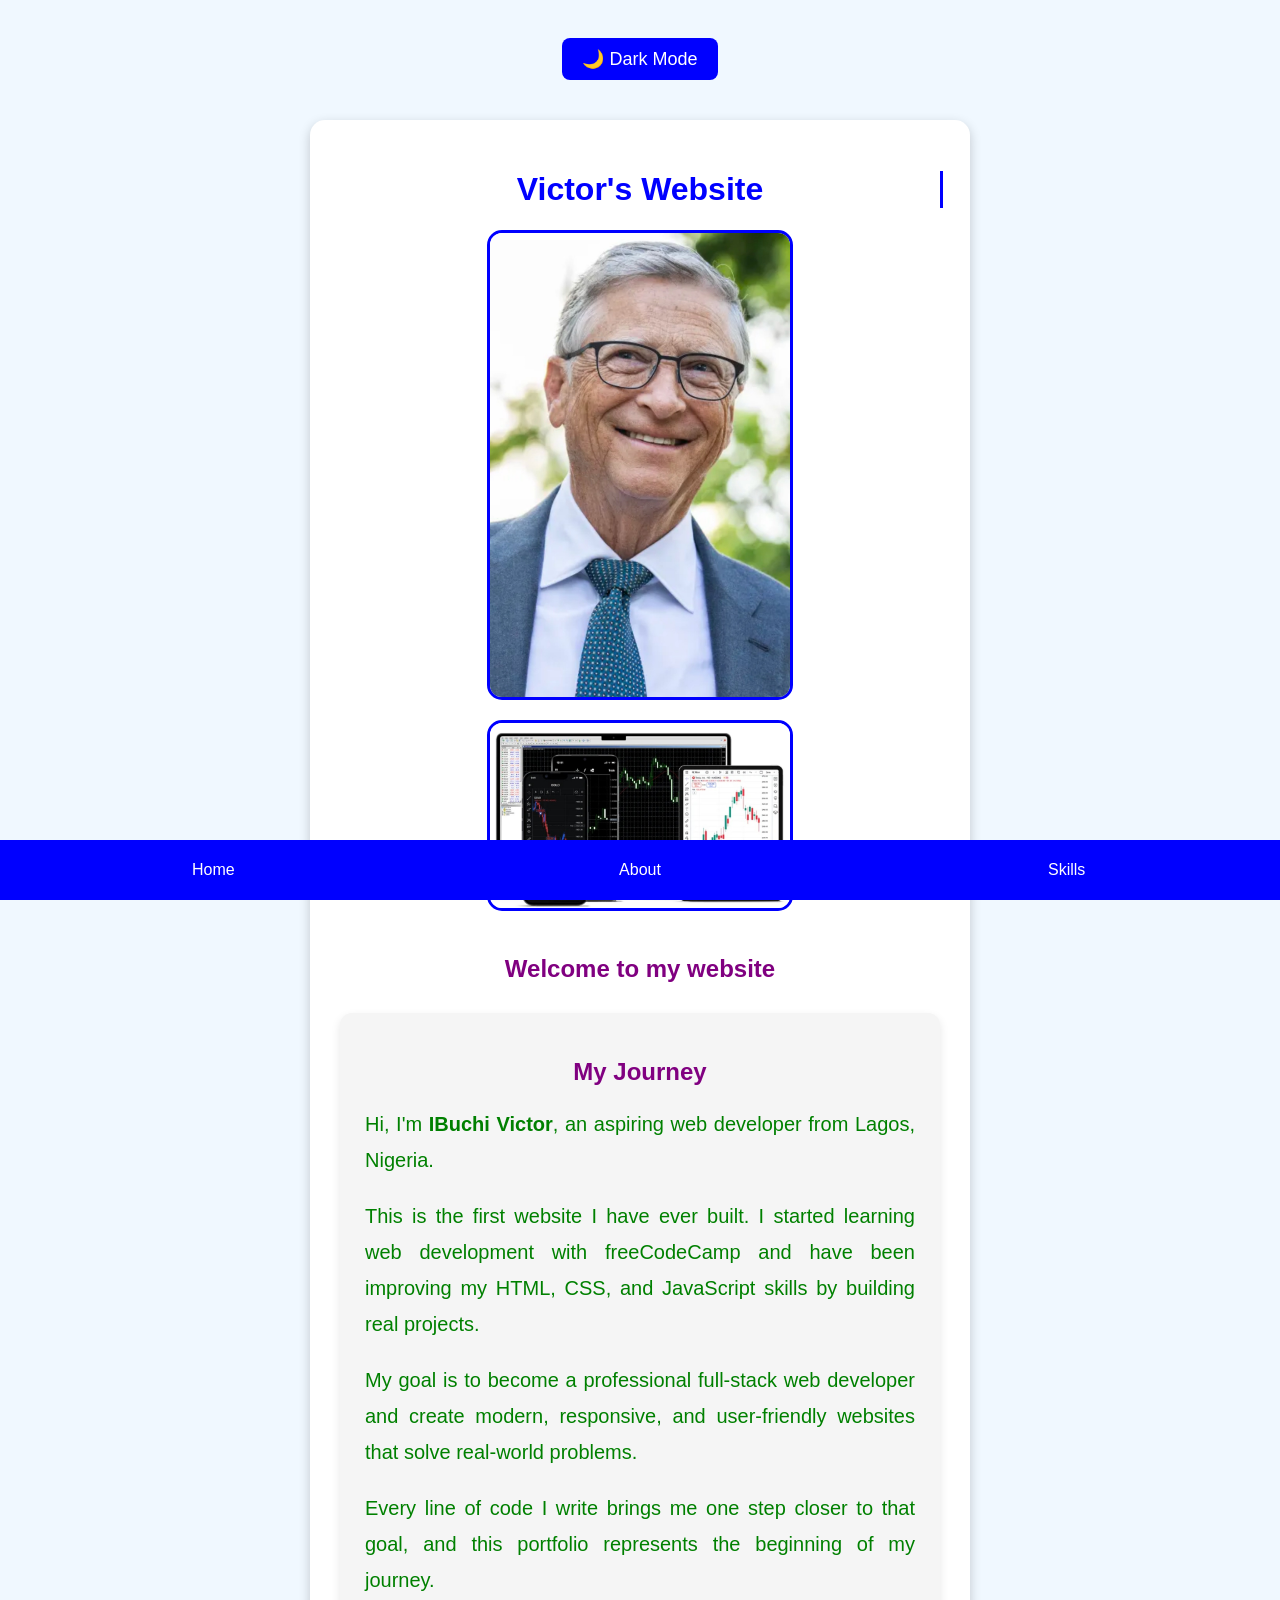
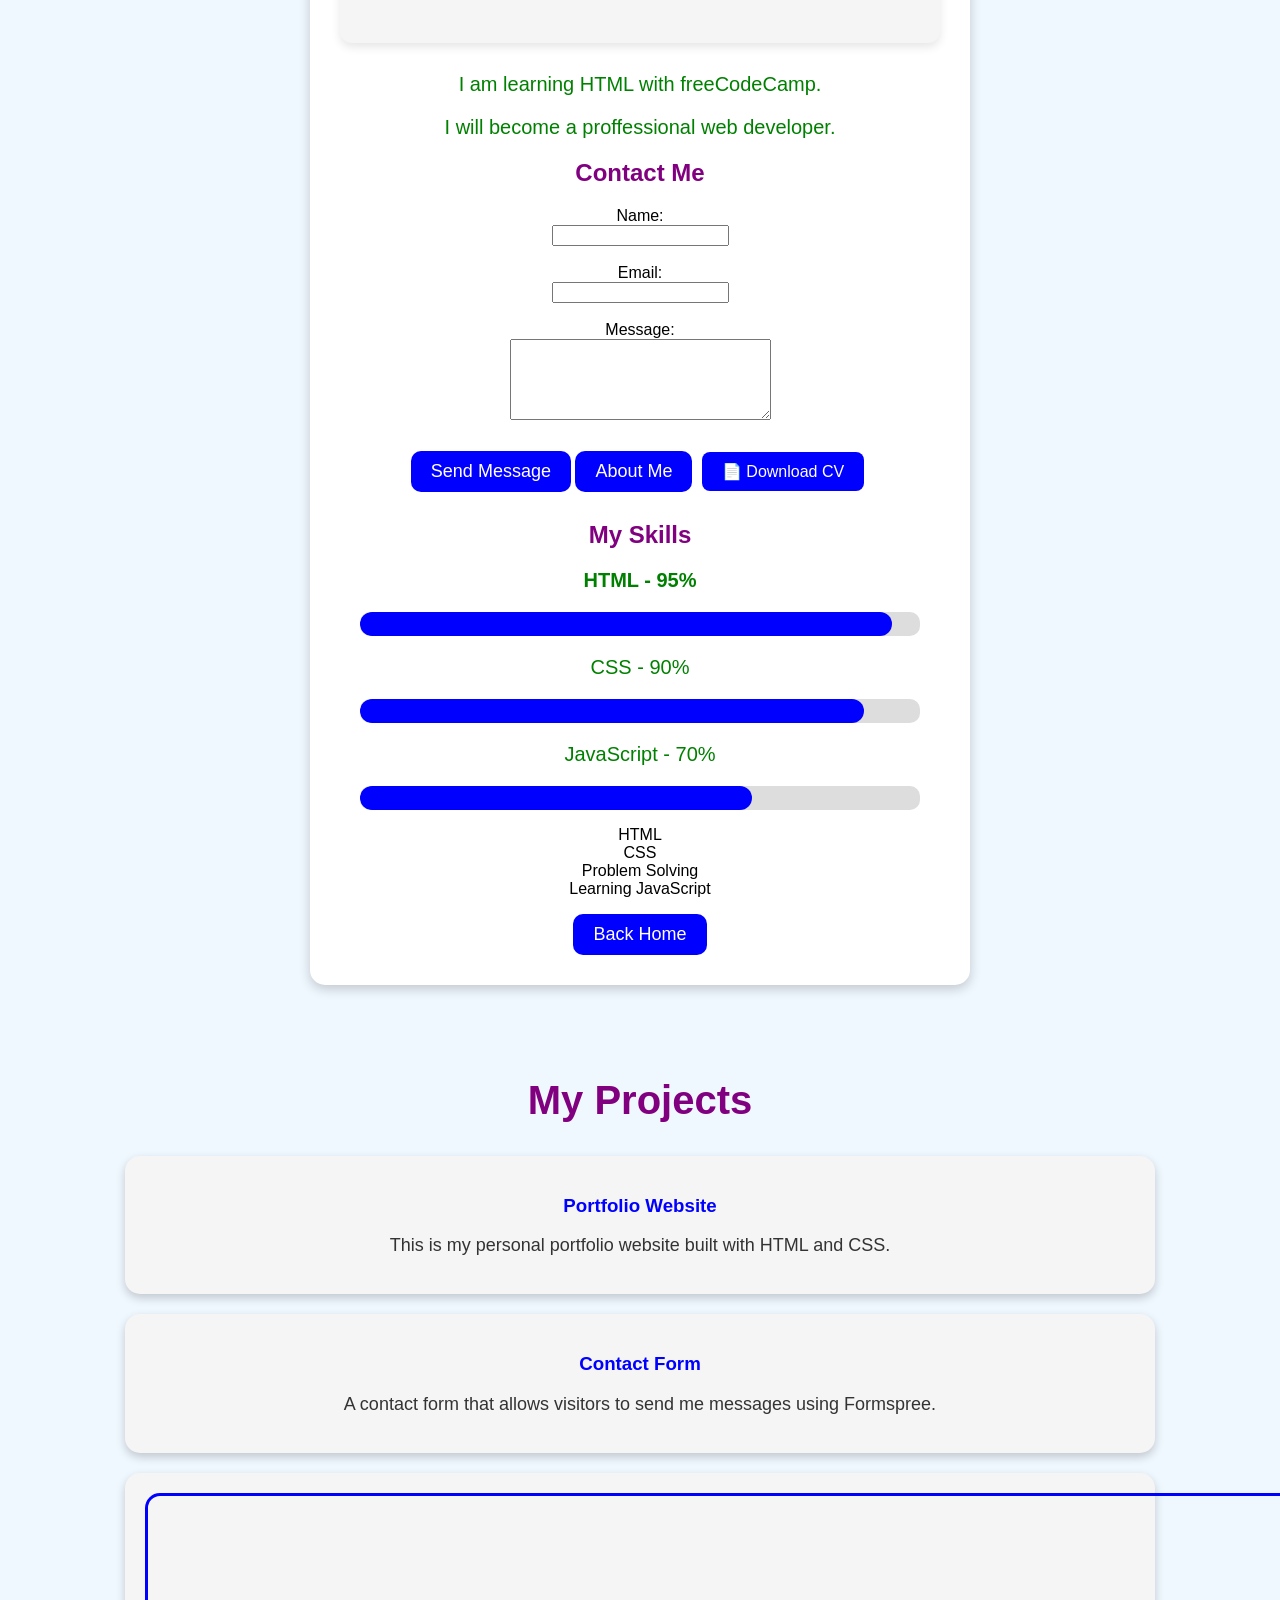
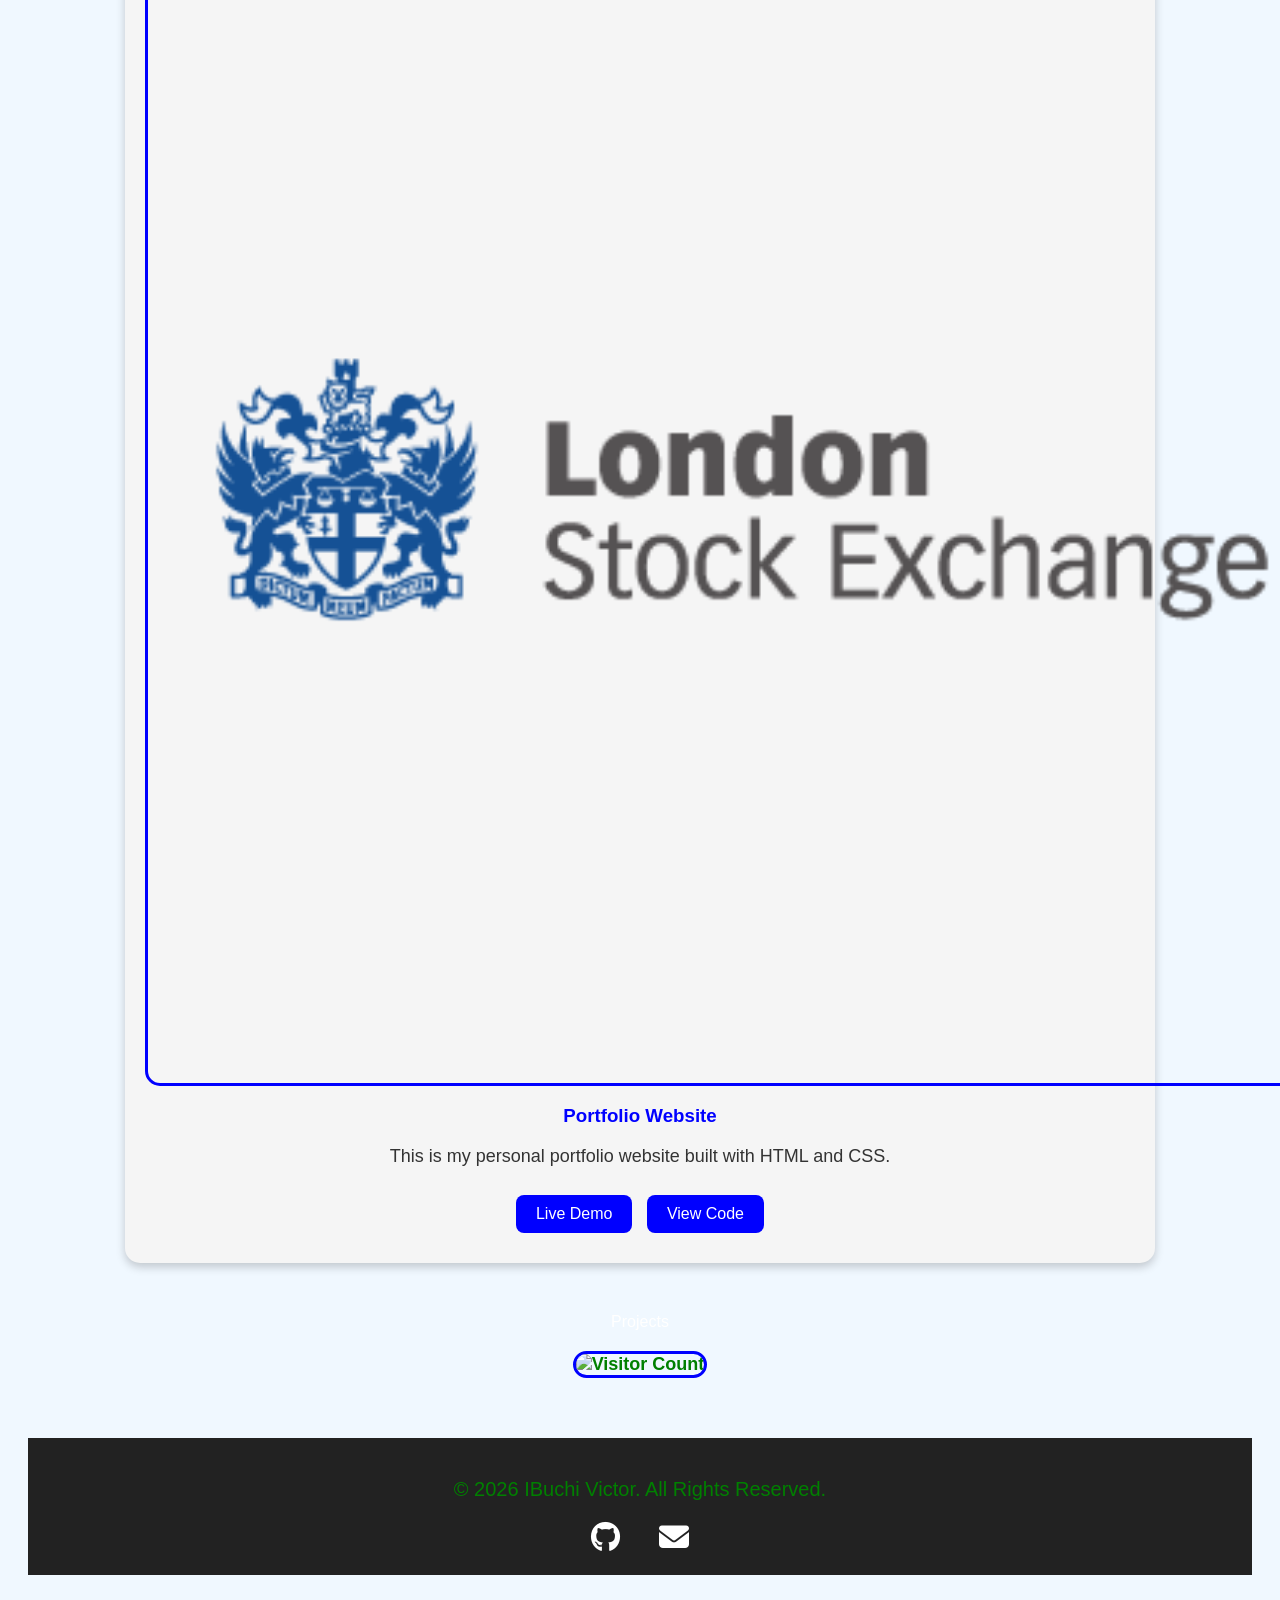
==== index.html @ fdd784ff "Add files via upload" ====
<!DOCTYPE html>
<html>
<head>
<meta name="viewport" content="width=device-width, initial-scale=1.0">
<title>Victor's Website</title>
<link rel="stylesheet" href="style.css">
<link rel="stylesheet" href="https://cdnjs.cloudflare.com/ajax/libs/font-awesome/6.5.2/css/all.min.css">
</head>
<body>
<button id="darkModeBtn" class="btn">🌙 Dark Mode</button>
<div class="container">
<h1 class="typing">Victor's Website</h1>
<img src="myimage.jpg" alt="My Image" class="profile-img">
<img src="myimage2.jpg" alt="My second picture">
<h2>Welcome to my website</h2>
<section id="journey">
    <h2>My Journey</h2>

    <p>
        Hi, I'm <strong>IBuchi Victor</strong>, an aspiring web developer from Lagos, Nigeria.
    </p>

    <p>
        This is the first website I have ever built. I started learning web development with freeCodeCamp and have been improving my HTML, CSS, and JavaScript skills by building real projects.
    </p>

    <p>
        My goal is to become a professional full-stack web developer and create modern, responsive, and user-friendly websites that solve real-world problems.
    </p>

    <p>
        Every line of code I write brings me one step closer to that goal, and this portfolio represents the beginning of my journey.
    </p>
</section>
<p>I am learning HTML with freeCodeCamp.</p>
<p>I will become a proffessional web developer.</p>
<h2>Contact Me</h2>
<form action="https://formspree.io/f/mbdvenvk" method="POST">
    <label>Name:</</label><br>
    <input type="text" id="name" name="name" required><br><br>
    <label>Email:</label><br>
    <input type="email" id="email" name="email" required><br><br>
    <label>Message:</label><br>
    <textarea id="message" name="message" rows="5" cols="30" required></textarea><br><br>
    <button type="submit">Send Message</button>
</form>
<a href="about.html">
      <button>About Me</button>
</a>
<a href="IBuchi_Victor_CV_Updated.pdf" class="btn" download>📄 Download CV</a>
<h2 id="skills">My Skills</h2>

<div class="skill">
    <p><strong>HTML - 95%</strong></p>
    <div class="bar">
        <div class="html"></div>
    </div>
</div>

<div class="skill">
    <p>CSS - 90%</p>
    <div class="bar">
        <div class="css"></div>
    </div>
</div>

<div class="skill">
    <p>JavaScript - 70%</p>
    <div class="bar">
        <div class="javascript"></div>
    </div>
</div>
<ul>
    <li>HTML</li>
    <li>CSS</li>
    <li>Problem Solving</li>
    <li>Learning JavaScript</li>
</ul>
<a href="index.html">
    <button>Back Home</button>
</a>
</div>
<nav>
  <a href="index.html">Home</a>
  <a href="about.html">About</a>
  <a href="#skills">Skills</a>
</nav>

<section id="projects">
    <h2>My Projects</h2>

    <div class="project">
        <h3>Portfolio Website</h3>
        <p>This is my personal portfolio website built with HTML and CSS.</p>
    </div>

    <div class="project">
        <h3>Contact Form</h3>
        <p>A contact form that allows visitors to send me messages using Formspree.</p>
    </div>

<div class="project">
    <img src="portfolio.png" alt="Portfolio Website">
    <h3>Portfolio Website</h3>
    <p>This is my personal portfolio website built with HTML and CSS.</p>

<a href="https://ibuchivictor.github.io/Portfolio-website-/" class="btn" target="_blank">Live Demo</a>
<a href="https://github.com/ibuchivictor/Portfolio-website-" class="btn" target="_blank">View Code</a>
</div>
</section>
<a href="#projects">Projects</a>
<button id="topBtn" title="Go to top">⬆</button>
<script>
const btn = document.getElementById("darkModeBtn");

// Load saved theme
if (localStorage.getItem("theme") === "dark") {
    document.body.classList.add("dark-mode");
    btn.innerHTML = "☀️ Light Mode";
}

btn.onclick = function () {
    document.body.classList.toggle("dark-mode");

    if (document.body.classList.contains("dark-mode")) {
        btn.innerHTML = "☀️ Light Mode";
        localStorage.setItem("theme", "dark");
    } else {
        btn.innerHTML = "🌙 Dark Mode";
        localStorage.setItem("theme", "light");
    }
};

const topBtn = document.getElementById("topBtn");

window.onscroll = function () {
    if (document.body.scrollTop > 200 ||
        document.documentElement.scrollTop > 200) {
        topBtn.style.display = "block";
    } else {
        topBtn.style.display = "none";
    }
};

topBtn.onclick = function () {
    window.scrollTo({
        top: 0,
        behavior: "smooth"
    });
};
// Hide preloader when page finishes loading
    </script>
<p id="visitorCount">
    <img src="https://visitor-badge.laobi.icu/badge?page_id=ibuchivictor.portfolio-website" alt="Visitor Count">
</p>
<footer>
    <p>© 2026 IBuchi Victor. All Rights Reserved.</p>

    <div class="social-icons">
        <a href="https://github.com/ibuchivictor" target="_blank">
            <i class="fab fa-github"></i>
        </a>

        <a href="mailto:chukwukavictor2022@gmail.com">
            <i class="fas fa-envelope"></i>
        </a>
    </div>
</footer>
</body>
</html>
---- style.css ----
html {
    scroll-behavior: smooth;
}body {
    text-align: center;
  background-color: #f0f8ff; /*Light blue */
  font-family:Arial,
sans-serif;
    padding: 20px;
    padding-bottom: 80px;
}
.container {
    max-width:600px;
    margin: 30px auto;
    background-color: white;
    padding: 30px;
    border-radius: 15px;
    box-shadow: 0 4px 12px
rgba(0, 0, 0, 0.2);
}
h1 {
  color: blue;
}
h2 {
  color: purple;
}  
p {
  color: green;
  font-size: 20px;
}
img {
    width: 300px;
    height: auto;
    border: 3px solid blue;
    border-radius: 15px;
    margin-bottom: 20px;
}
button {
    background-color: blue;
    color: white;
    padding: 10px 20px;
    border: none;
    border-radius: 10px;
    font-size: 18px;
    transition: background-color 0.3s, transform 0.3s;
}
button:hover {
    transition: 0.3s;
    transform: scale(1.05);
}
a {
    text-decoration: none;
    color:white;
}
a:visited {
    color:white;
}
a button{
    color: white;
}
ul {
    list-style: none;
    padding: 0;
}
nav {
   position: fixed;
    bottom: 0;
    left: 0;
    width: 100%;
    height: 60px;
    background-color: blue;
    display: flex;
    justify-content: space-evenly;
    align-items: center;
}
nav a {
    color: white;
    text-decoration: none;
    flex: 1;
    text-align: center;
    line-height: normal; /*
remove the 60px line-height */
}
    font-size: 14px;  /* change from 15px to 14px */
    font-weight: bold;
}
nav a:hover {
   color: yellow;
   transition: color 0.3s;
}
#projects {
    text-align: center;
    padding: 30px;
}

#projects h2 {
    color: purple;
    font-size: 40px;
}

.project {
    background: #f5f5f5;
    margin: 20px auto;
    padding: 20px;
    border-radius: 15px;
    width: 85%;
    box-shadow: 0 4px 10px rgba(0,0,0,0.2);
transition: transform 0.3s ease, box-shadow 0.3s ease;
cursor: pointer;
}

.project h3 {
    color: blue;
}

.project p {
    color: #333;
    font-size: 18px;
}
.project img {
    width: 120%;
    height: auto;
    object-fit: contain;
    display: block;
    margin: auto;
}
.project {
    animation: fadeIn 1s ease-in-out;
}

@keyframes fadeIn {
    from {
        opacity: 0;
        transform: translateY(30px);
    }
    to {
        opacity: 1;
        transform: translateY(0);
    }
}
.btn {
    display: inline-block;
    background: blue;
    color: white;
    padding: 10px 20px;
    margin: 10px 5px;
    border-radius: 8px;
    text-decoration: none;
}

.btn {
    transition: transform 0.3s ease, box-shadow 0.3s ease;
}

.btn:hover,
.btn:active {
    transform: scale(1.05);
    box-shadow: 0 5px 15px rgba(0, 0, 0, 0.2);
}
.btn:hover {
    background: darkblue;
}
.project:hover {
    transform: translateY(-10px);
    box-shadow: 0 10px 25px rgba(0, 0, 0, 0.2);
}
.typing {
    width: 0;
    overflow: hidden;
    white-space: nowrap;
    border-right: 3px solid blue;
    animation: typing 3s steps(17, end) forwards,
               blink 0.8s infinite;
}

@keyframes typing {
    from {
        width: 0;
    }
    to {
        width: 17ch;
    }
}

@keyframes blink {
    50% {
        border-color: transparent;
    }
}
.skill {
    margin: 20px;
    text-align: center
    font-weight: bold;
    margin-bottom:10px
}

.bar {
    width: 100%;
    height: 24px;
    background: #ddd;
    border-radius: 10px;
    overflow: hidden;
}

.bar div {
    height: 100%;
    width: 0;
    background: blue;
    border-radius: 20px;
    animation: fillBar 2s forwards;
}

.html {
    animation-delay: 0.2s;
    --target-width: 95%;
}

.css {
    animation-delay: 0.4s;
    --target-width: 90%;
}

.javascript {
    animation-delay: 0.6s;
    --target-width: 70%;
}

@keyframes fillBar {
    from {
        width: 0;
    }
    to {
        width: var(--target-width);
    }
}
#theme-btn {
    background: blue;
    color: white;
    border: none;
    padding: 10px 20px;
    border-radius: 10px;
    cursor: pointer;
    margin: 20px;
    transition: 0.3s;
}

#theme-btn:hover {
    background: darkblue;
}

.dark-mode {
    background-color: #121212;
    color: white;
}

.dark-mode .project {
    background-color: #1f1f1f;
    color: white;
}

.dark-mode .bar {
    background-color: #444;
}
body.dark-mode {
    background: #121212;
    color: white;
}

body.dark-mode .container,
body.dark-mode .project,
body.dark-mode .card {
    background: #1f1f1f;
    color: white;
}

body.dark-mode h1,
body.dark-mode h2,
body.dark-mode h3,
body.dark-mode p {
    color: white;
}
/* Responsive Design */
@media (max-width: 768px) {
    .container {
        width: 90%;
        padding: 15px;
    }

    img {
        max-width: 100%;
        height: auto;
    }

    h1 {
        font-size: 28px;
    }

    h2 {
        font-size: 22px;
    }

    p {
        font-size: 16px;
    }

    .btn {
        width: 100%;
        display: block;
        text-align: center;
        margin: 10px 0;
    }

    nav {
        flex-wrap: wrap;
    }

    nav a {
        padding: 10px;
        font-size: 14px;
    }
}
.profile-img {
    width: 100%;
    max-width: 300px;
    height: auto;
    display: block;
    margin: 20px auto;
    border-radius: 15px;
}
/* Fade-in animation */
.container {
    animation: fadeIn 1s ease-in-out;
}

@keyframes fadeIn {
    from {
        opacity: 0;
        transform: translateY(20px);
    }

    to {
        opacity: 1;
        transform: translateY(0);
    }
}
.profile-img {
    transition: transform 0.3s ease;
}

.profile-img:hover {
    transform: scale(1.05);
}
#topBtn {
    position: fixed;
    bottom: 80px;
    right: 20px;
    display: block;
    background: #0066ff;
    color: white;
    border: none;
    border-radius: 50%;
    width: 55px;
    height: 55px;
    font-size: 24px;
    cursor: pointer;
    box-shadow: 0 4px 10px rgba(0,0,0,0.4);
    z-index: 999;
}
#topBtn:hover {
    background: darkblue;
}
/* Preloader */
#preloader {
    position: fixed;
    top: 0;
    left: 0;
    width: 100%;
    height: 100%;
    background: white;
    display: flex;
    justify-content: center;
    align-items: center;
    z-index: 9999;
}

.loader {
    width: 60px;
    height: 60px;
    border: 6px solid #ddd;
    border-top: 6px solid blue;
    border-radius: 50%;
    animation: spin 1s linear infinite;
}

@keyframes spin {
    0% {
        transform: rotate(0deg);
    }
    100% {
        transform: rotate(360deg);
    }
}
.typing {
    overflow: hidden;
    white-space: nowrap;
    border-right: 3px solid blue;
    width: 0;
    animation: typing 3s steps(18, end) forwards,
               blink 0.8s infinite;
}

@keyframes typing {
    from {
        width: 0;
    }
    to {
        width: 100%;
    }
}

@keyframes blink {
    50% {
        border-color: transparent;
    }
}
footer {
    text-align: center;
    padding: 20px;
    background: #222;
    color: white;
    margin-top: 40px;
}

.dark-mode footer {
    background: #111;
}
.social-icons {
    margin-top: 15px;
}

.social-icons a {
    color: white;
    font-size: 30px;
    margin: 0 15px;
    text-decoration: none;
    transition: 0.3s;
}
.social-icons a:hover {
    color: #00bfff;
    transform: scale(1.3);
    text-shadow: 0 0 10px #00bfff;
}
#journey {
    background: #f5f5f5;
    padding: 25px;
    margin: 30px 0;
    border-radius: 12px;
    box-shadow: 0 4px 10px rgba(0, 0, 0, 0.1);
}

.dark-mode #journey {
    background: #2c2c2c;
}

#journey h2 {
    text-align: center;
    margin-bottom: 15px;
}

#journey p {
    line-height: 1.8;
    text-align: justify;
}
#visitorCount {
    text-align: center;
    font-size: 18px;
    font-weight: bold;
    margin: 20px 0;
}
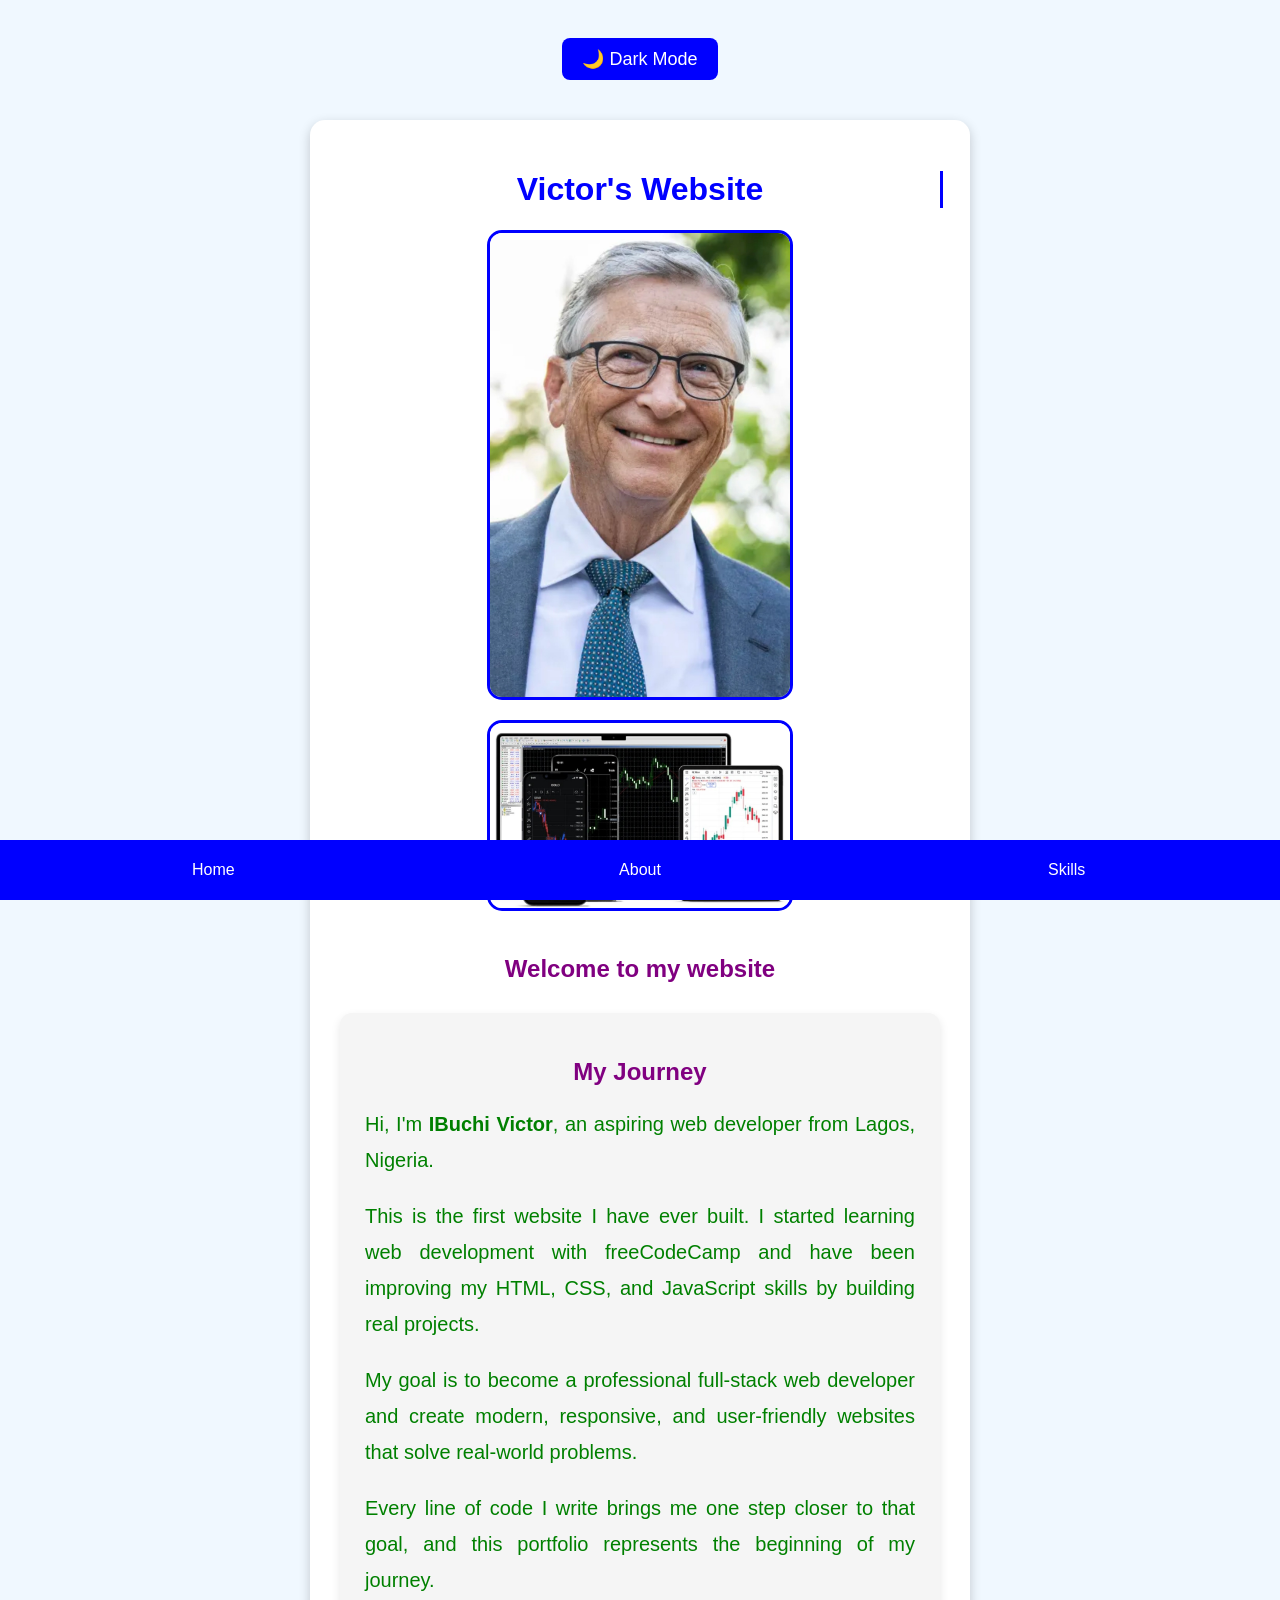
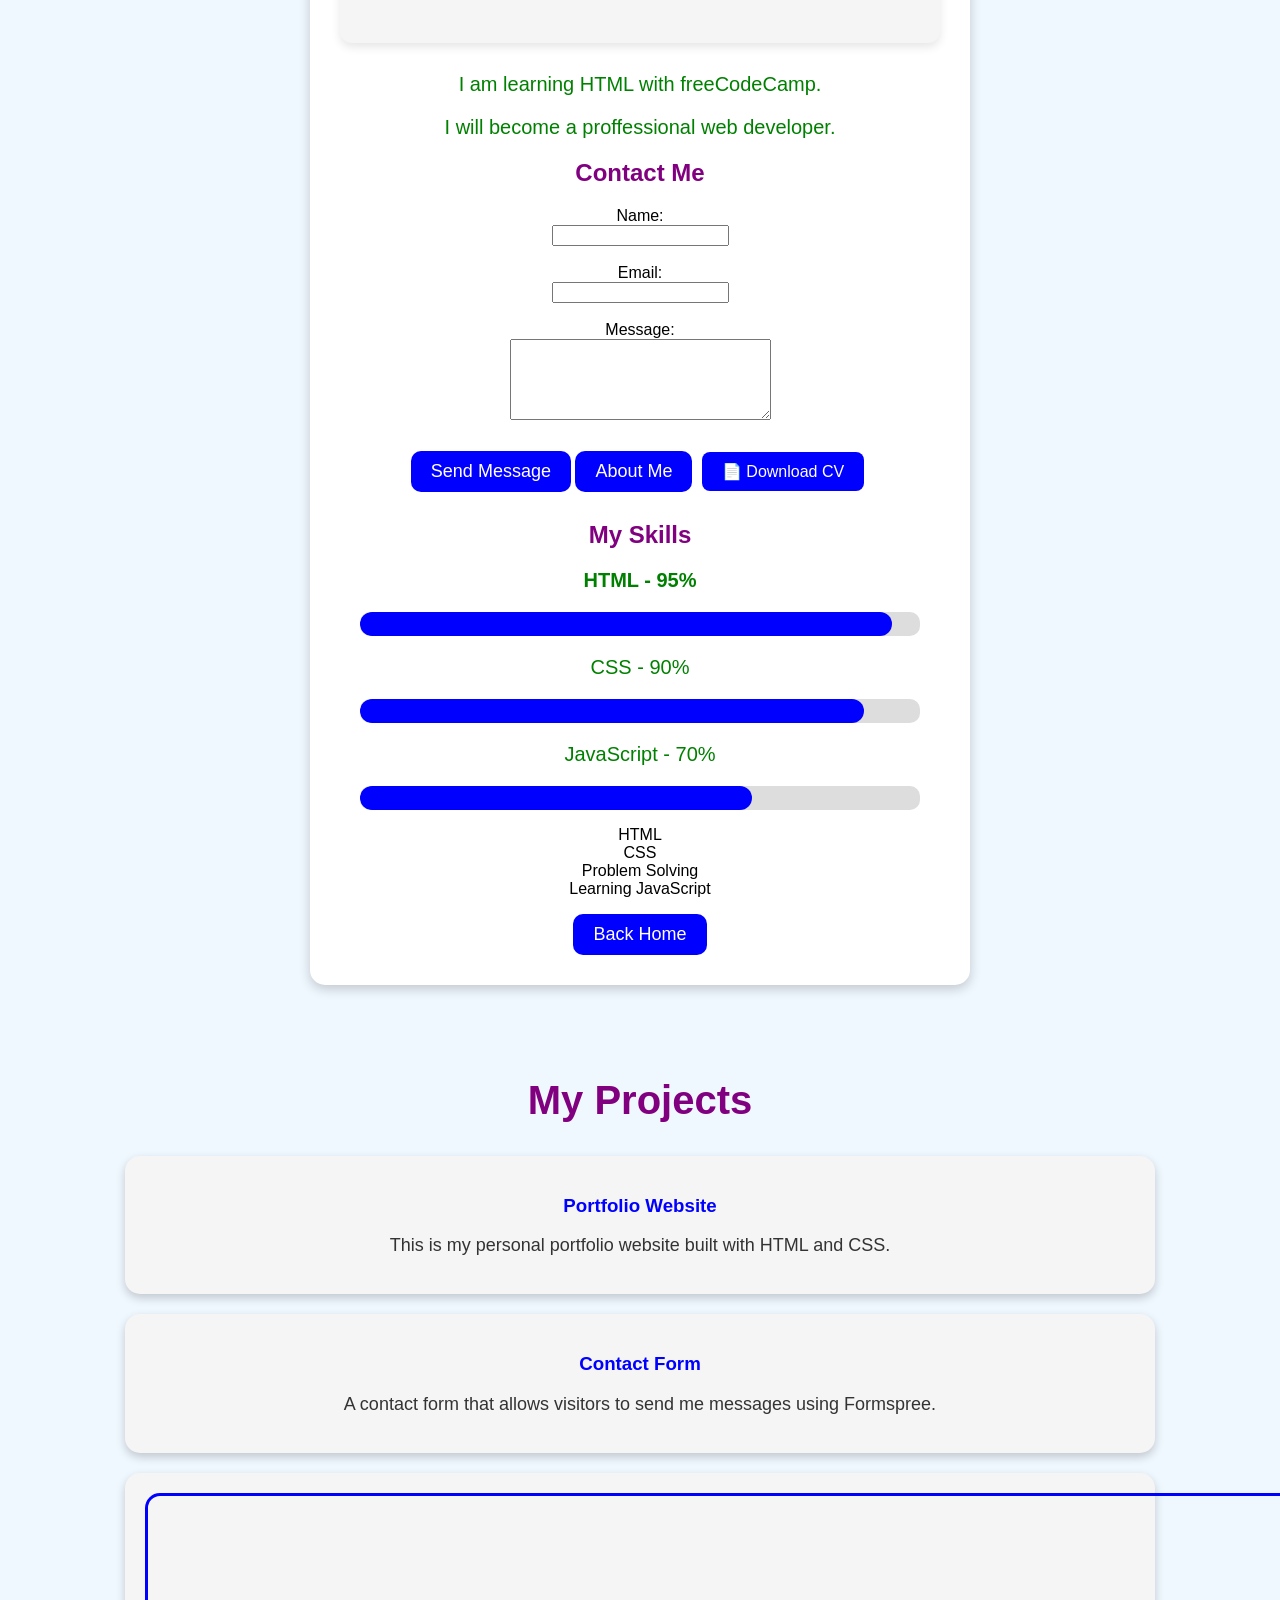
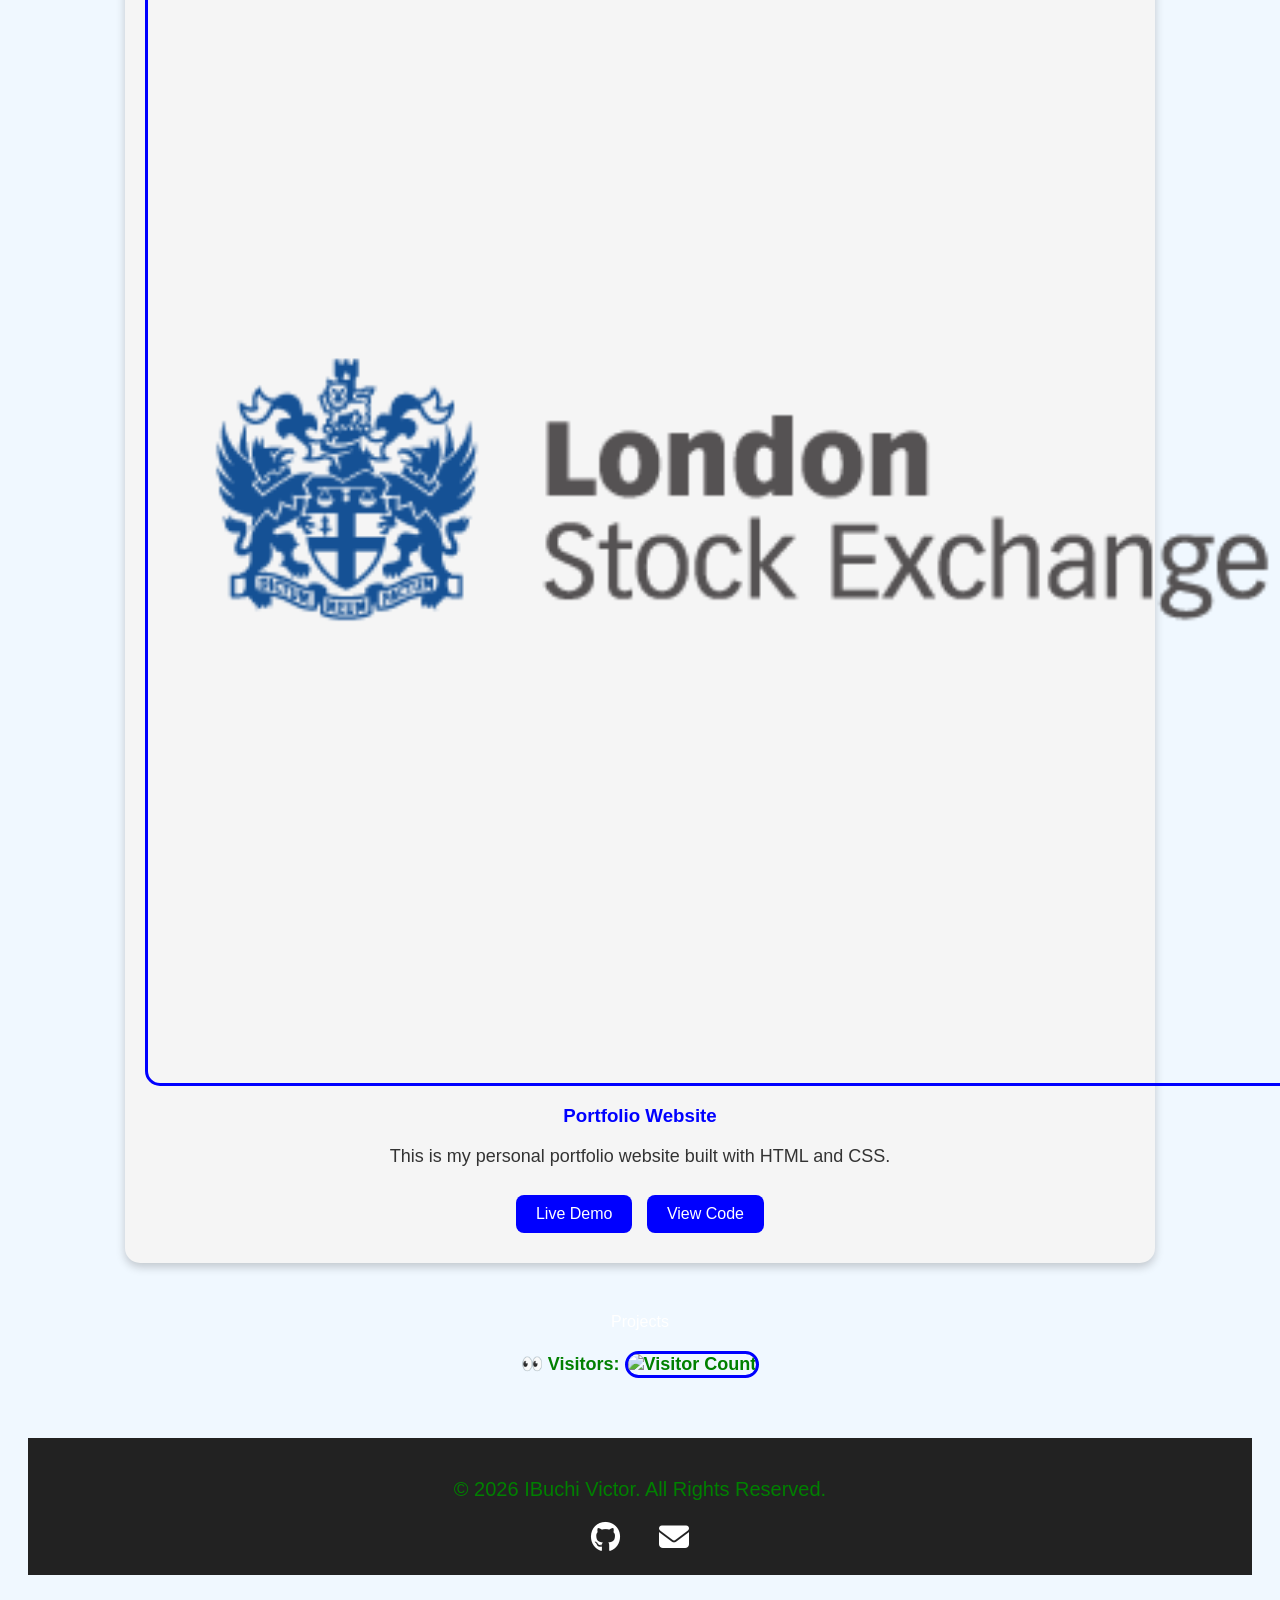
==== commit 2f09fcfd: "Add files via upload" ====
--- a/index.html
+++ b/index.html
@@ -151,6 +151,7 @@
 // Hide preloader when page finishes loading
     </script>
 <p id="visitorCount">
+    👀 Visitors:
     <img src="https://visitor-badge.laobi.icu/badge?page_id=ibuchivictor.portfolio-website" alt="Visitor Count">
 </p>
 <footer>
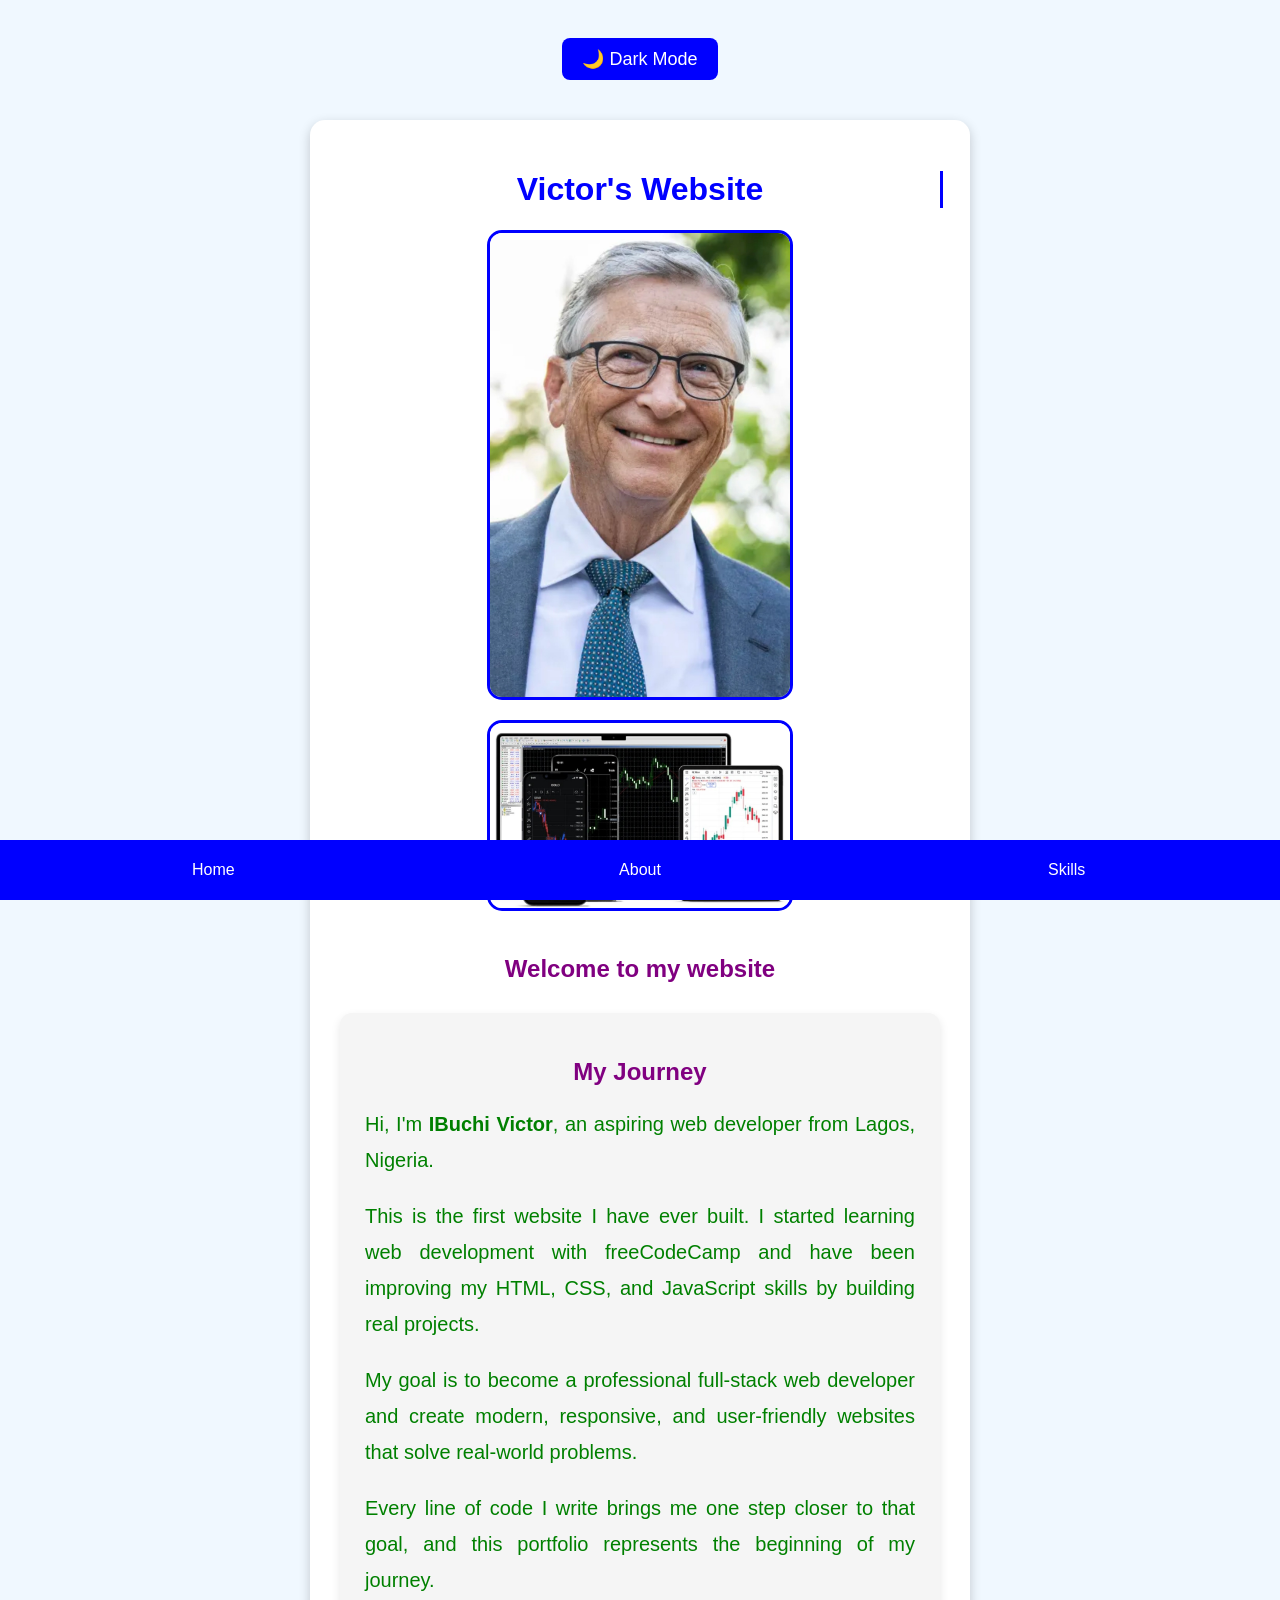
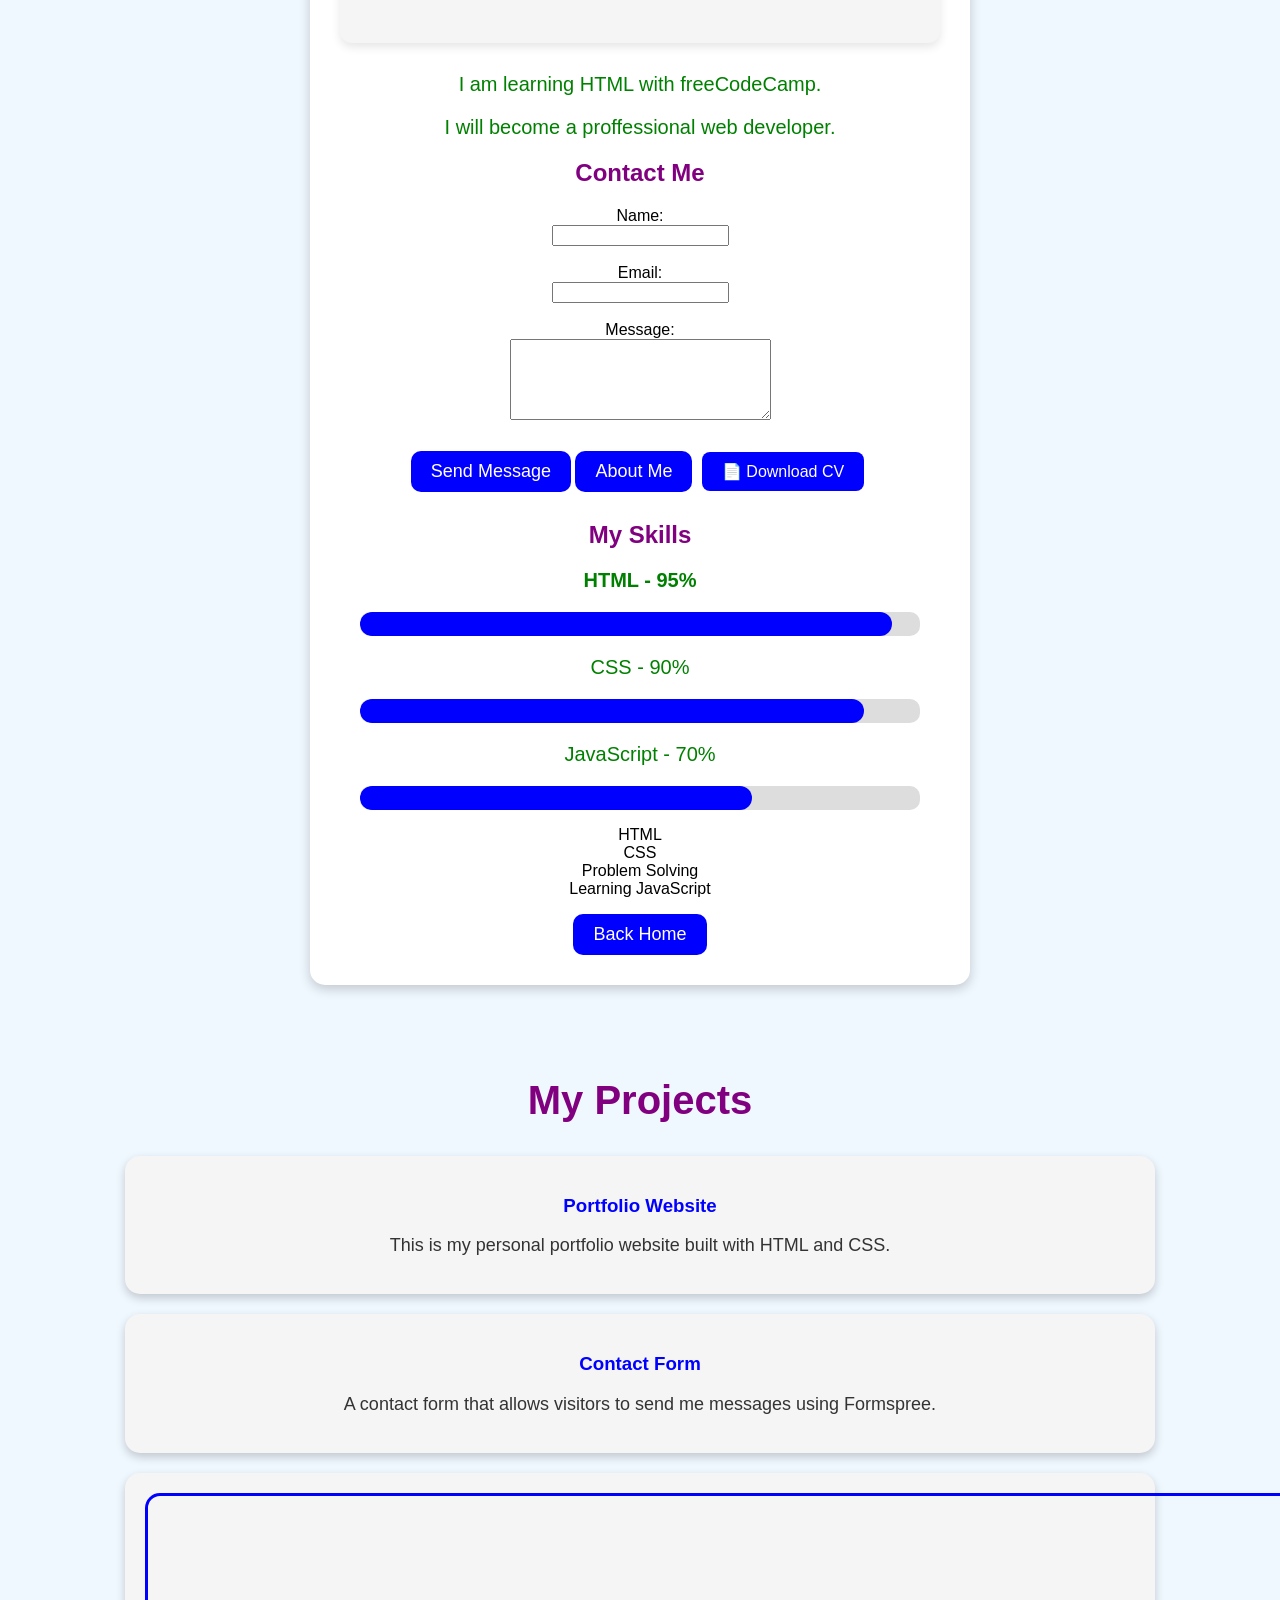
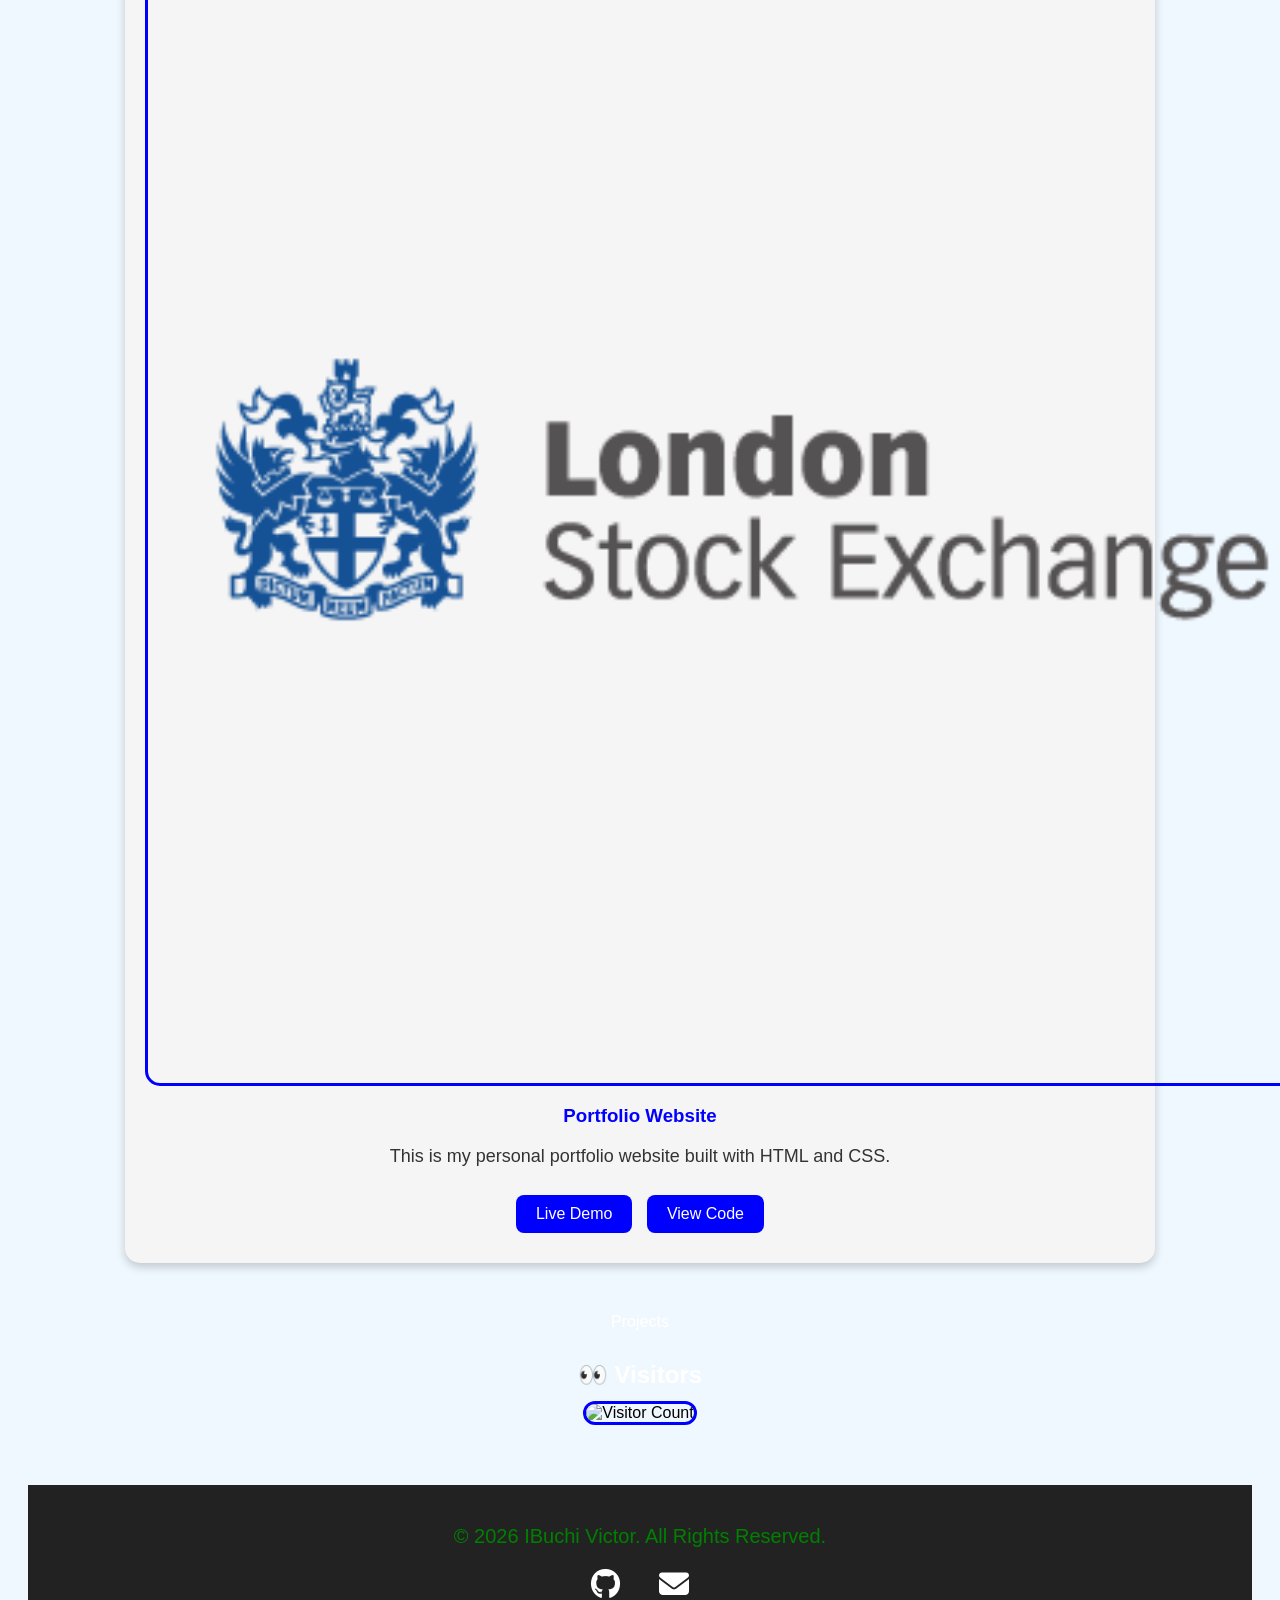
==== commit e8fd0399: "Add files via upload" ====
--- a/index.html
+++ b/index.html
@@ -150,10 +150,11 @@
 };
 // Hide preloader when page finishes loading
     </script>
-<p id="visitorCount">
-    👀 Visitors:
-    <img src="https://visitor-badge.laobi.icu/badge?page_id=ibuchivictor.portfolio-website" alt="Visitor Count">
-</p>
+<div class="visitor-box">
+    <h3>👀 Visitors</h3>
+    <img src="https://visitor-badge.laobi.icu/badge?page_id=ibuchivictor.portfolio-website"
+         alt="Visitor Count">
+</div>
 <footer>
     <p>© 2026 IBuchi Victor. All Rights Reserved.</p>
 
--- a/style.css
+++ b/style.css
@@ -475,4 +475,20 @@
     font-size: 18px;
     font-weight: bold;
     margin: 20px 0;
+}
+.visitor-box {
+    text-align: center;
+    margin: 30px 0;
+}
+
+.visitor-box h3 {
+    color: white;
+    margin-bottom: 12px;
+    font-size: 24px;
+}
+
+.visitor-box img {
+    border-radius: 12px;
+    max-width: 220px;
+    width: 100%;
 }
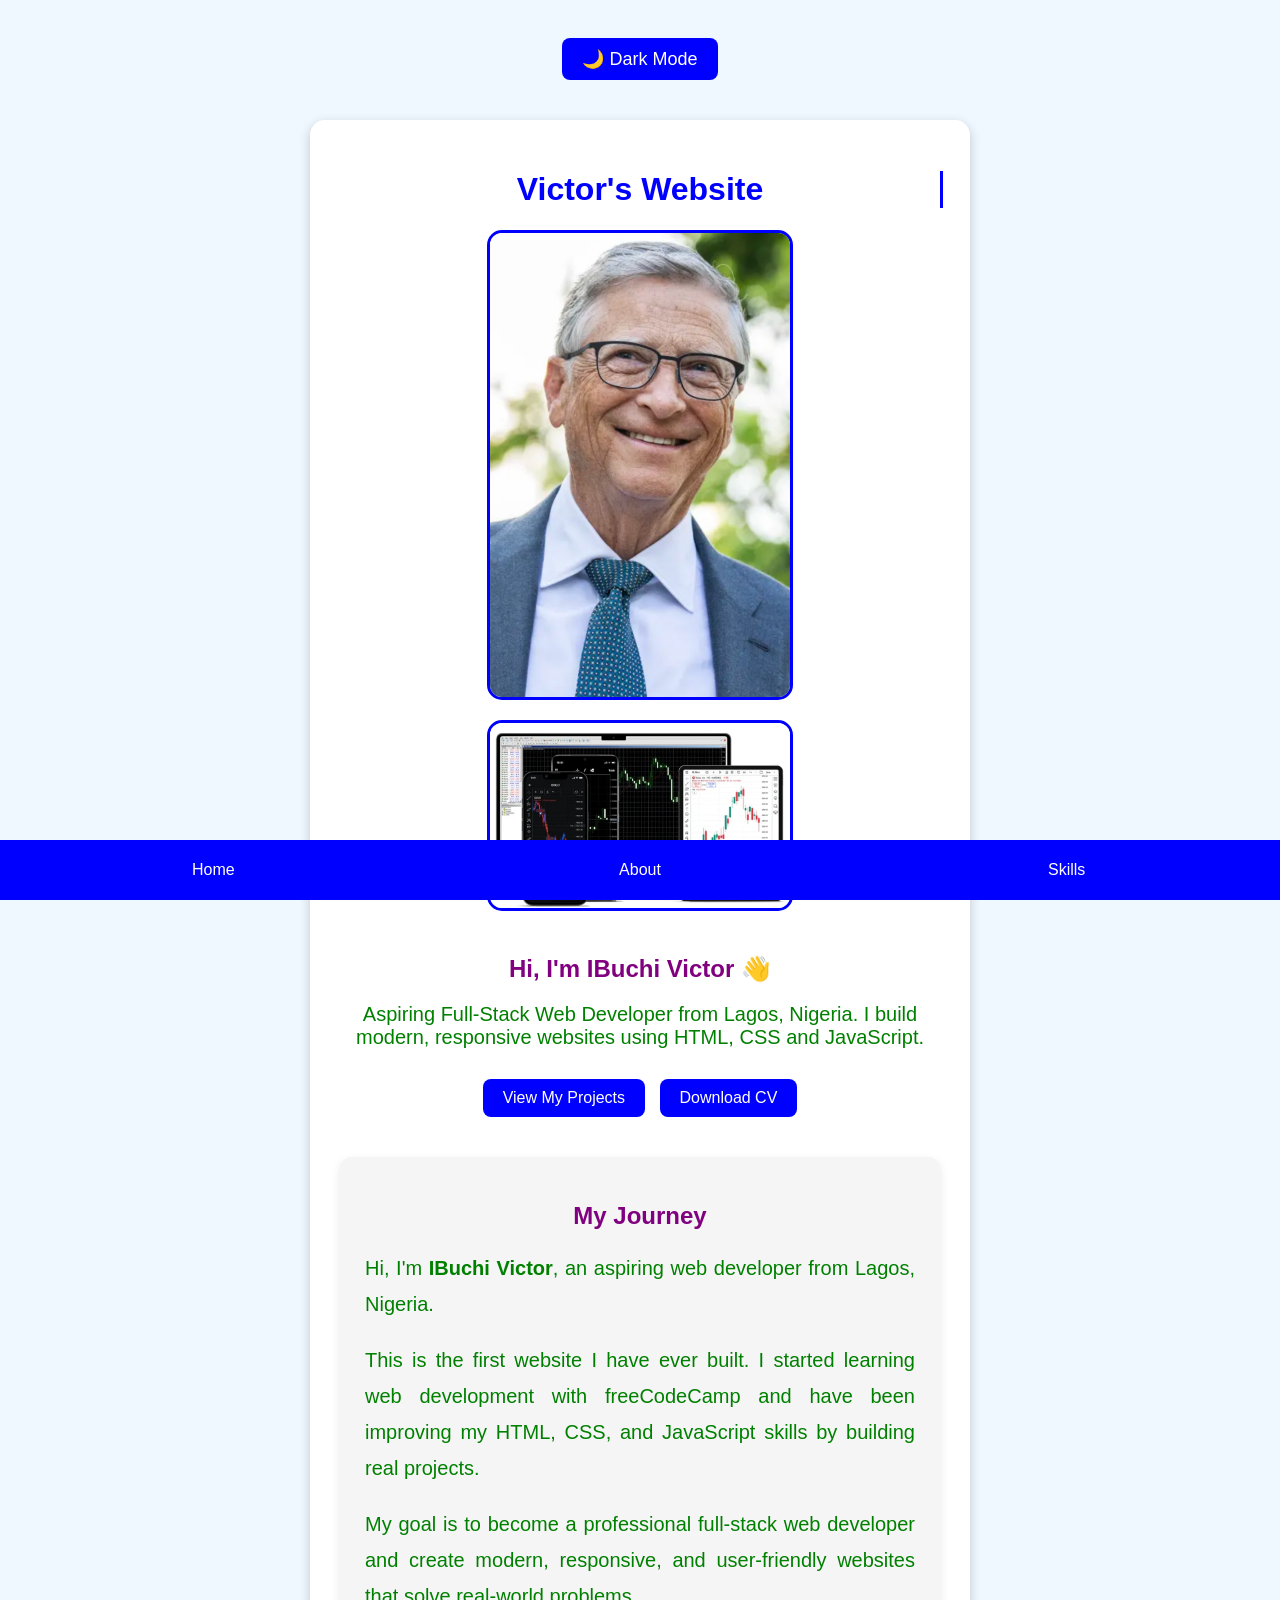
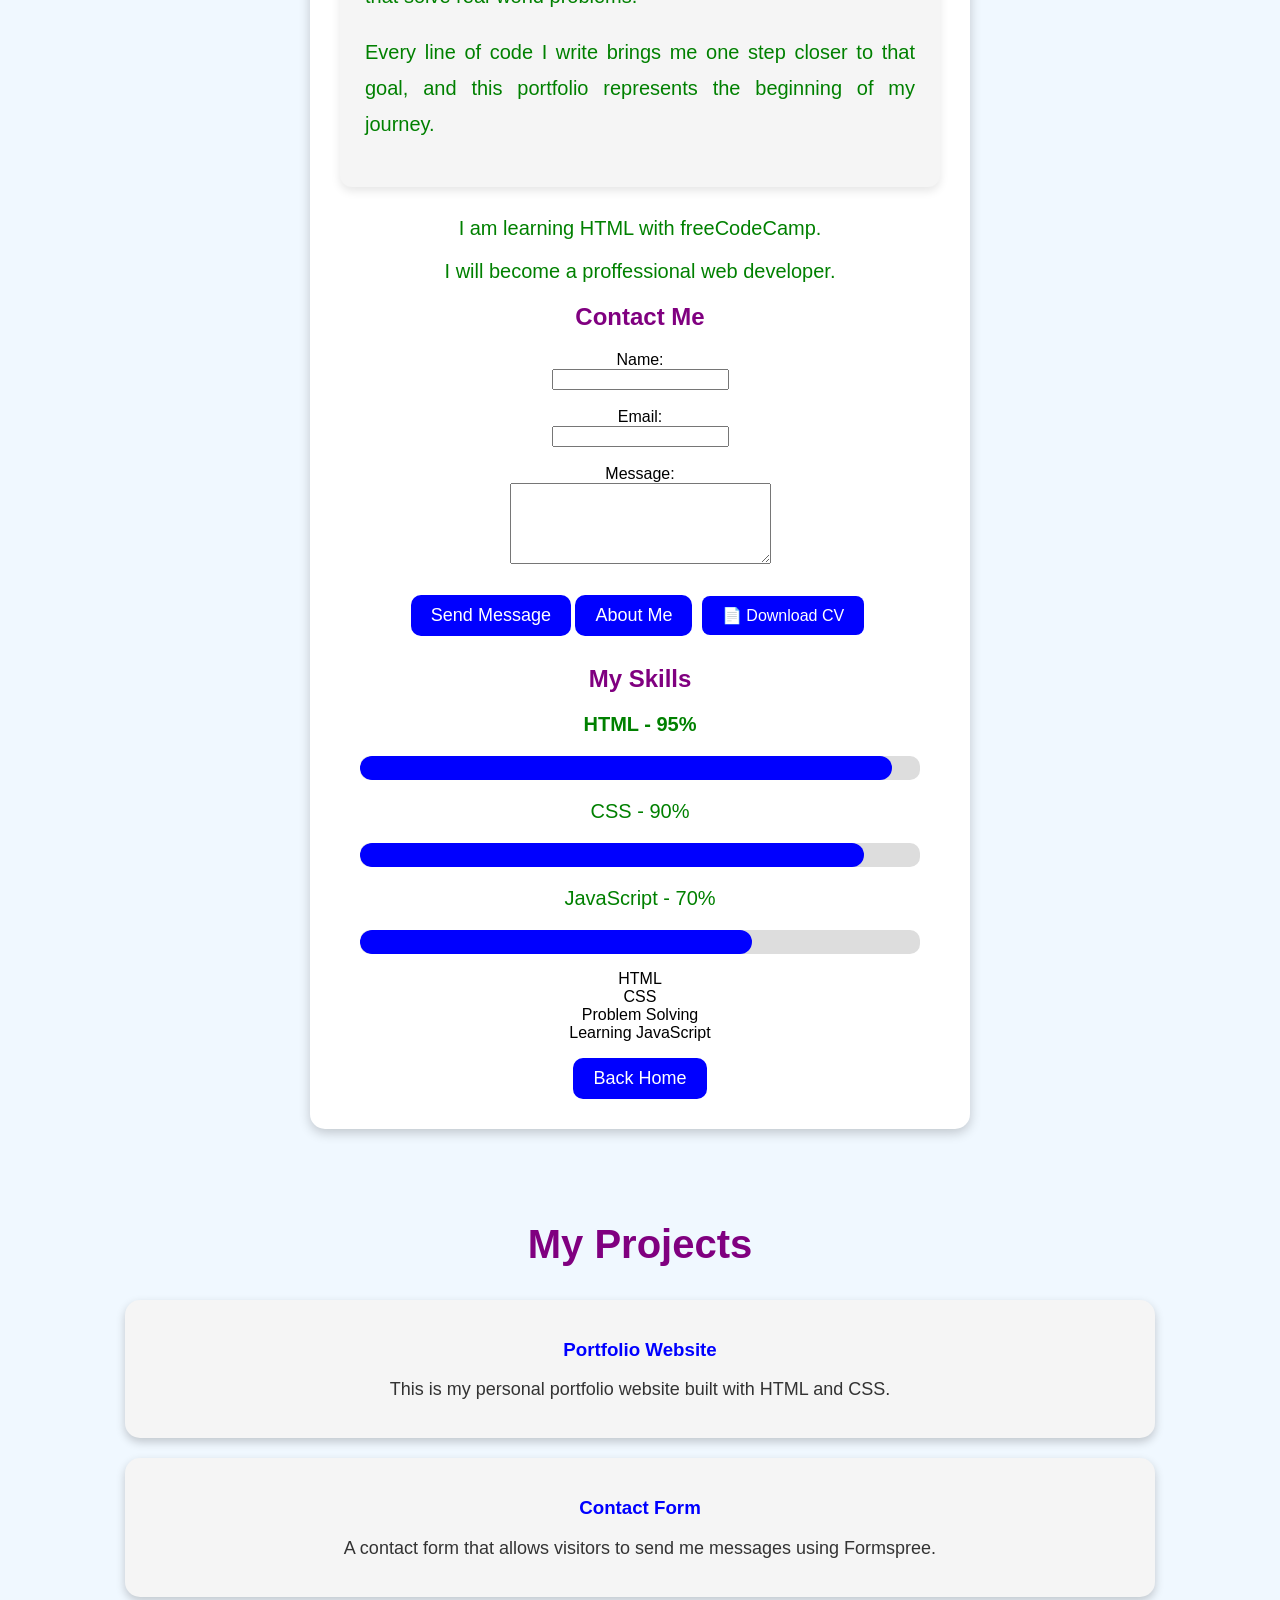
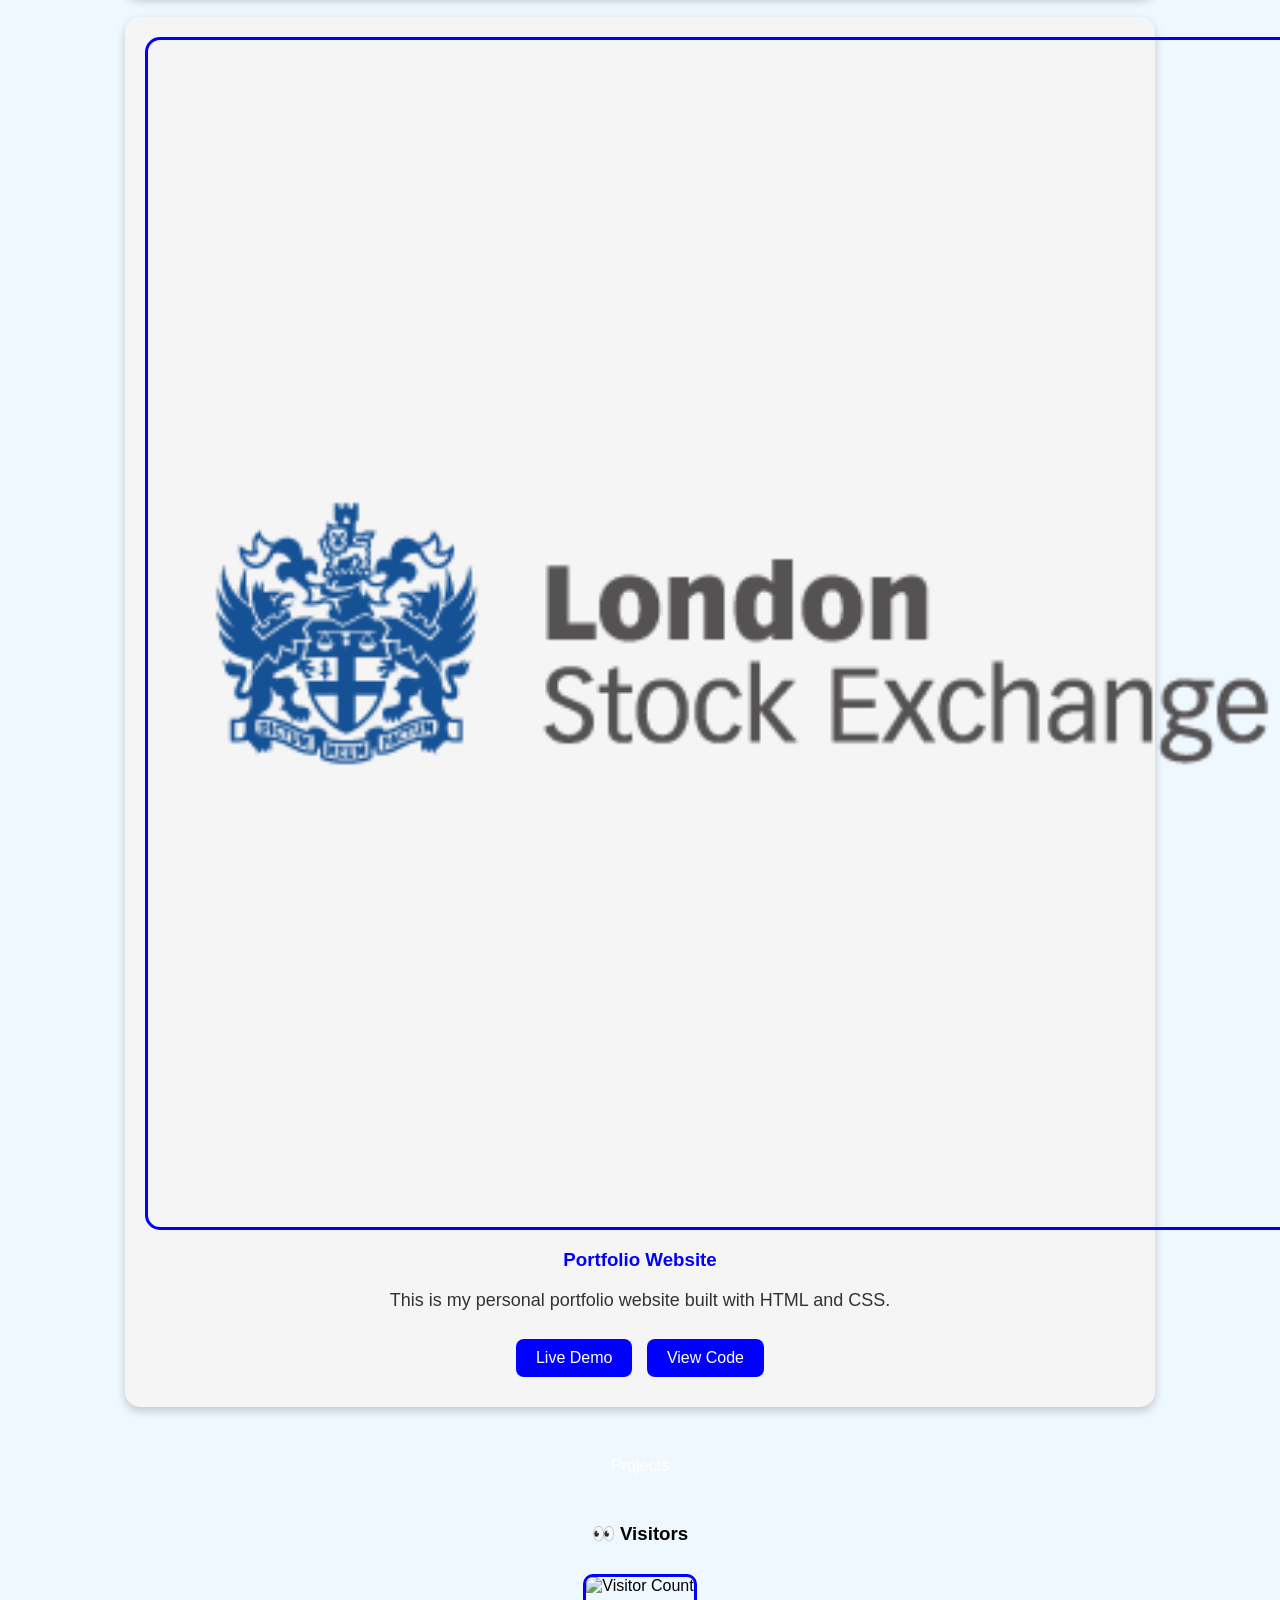
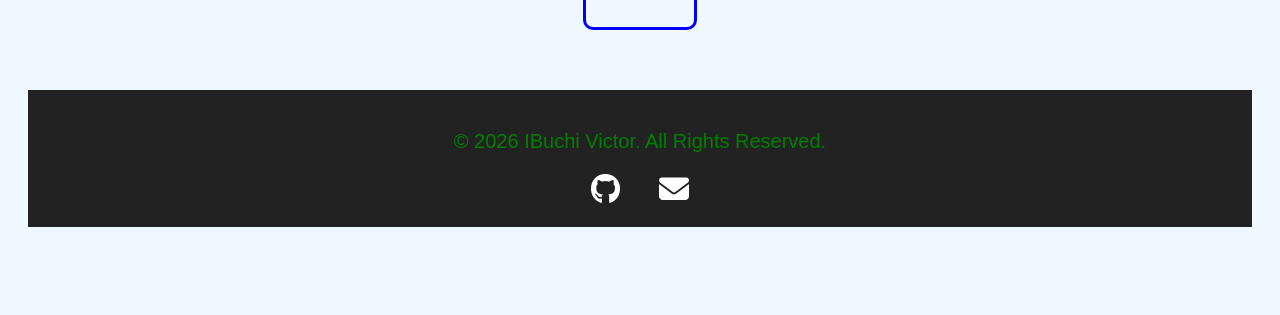
==== commit d32dd2da: "Add files via upload" ====
--- a/index.html
+++ b/index.html
@@ -12,7 +12,14 @@
 <h1 class="typing">Victor's Website</h1>
 <img src="myimage.jpg" alt="My Image" class="profile-img">
 <img src="myimage2.jpg" alt="My second picture">
-<h2>Welcome to my website</h2>
+<h2>Hi, I'm IBuchi Victor 👋</h2>
+
+<p class="intro">
+Aspiring Full-Stack Web Developer from Lagos, Nigeria. I build modern, responsive websites using HTML, CSS and JavaScript.
+</p>
+
+<a href="#projects" class="btn">View My Projects</a>
+<a href="IBuchi_Victor_CV_Updated.pdf" class="btn" download>Download CV</a>
 <section id="journey">
     <h2>My Journey</h2>
 
--- a/style.css
+++ b/style.css
@@ -481,14 +481,15 @@
     margin: 30px 0;
 }
 
-.visitor-box h3 {
-    color: white;
-    margin-bottom: 12px;
-    font-size: 24px;
-}
-
+.visitor-box {
+    display: flex;
+    flex-direction: column;
+    align-items: center;
+    margin: 30px 0;
+    gap: 10px;
+}
 .visitor-box img {
-    border-radius: 12px;
-    max-width: 220px;
-    width: 100%;
+    height: 50px;
+    width: auto;
+    border-radius: 10px;
 }
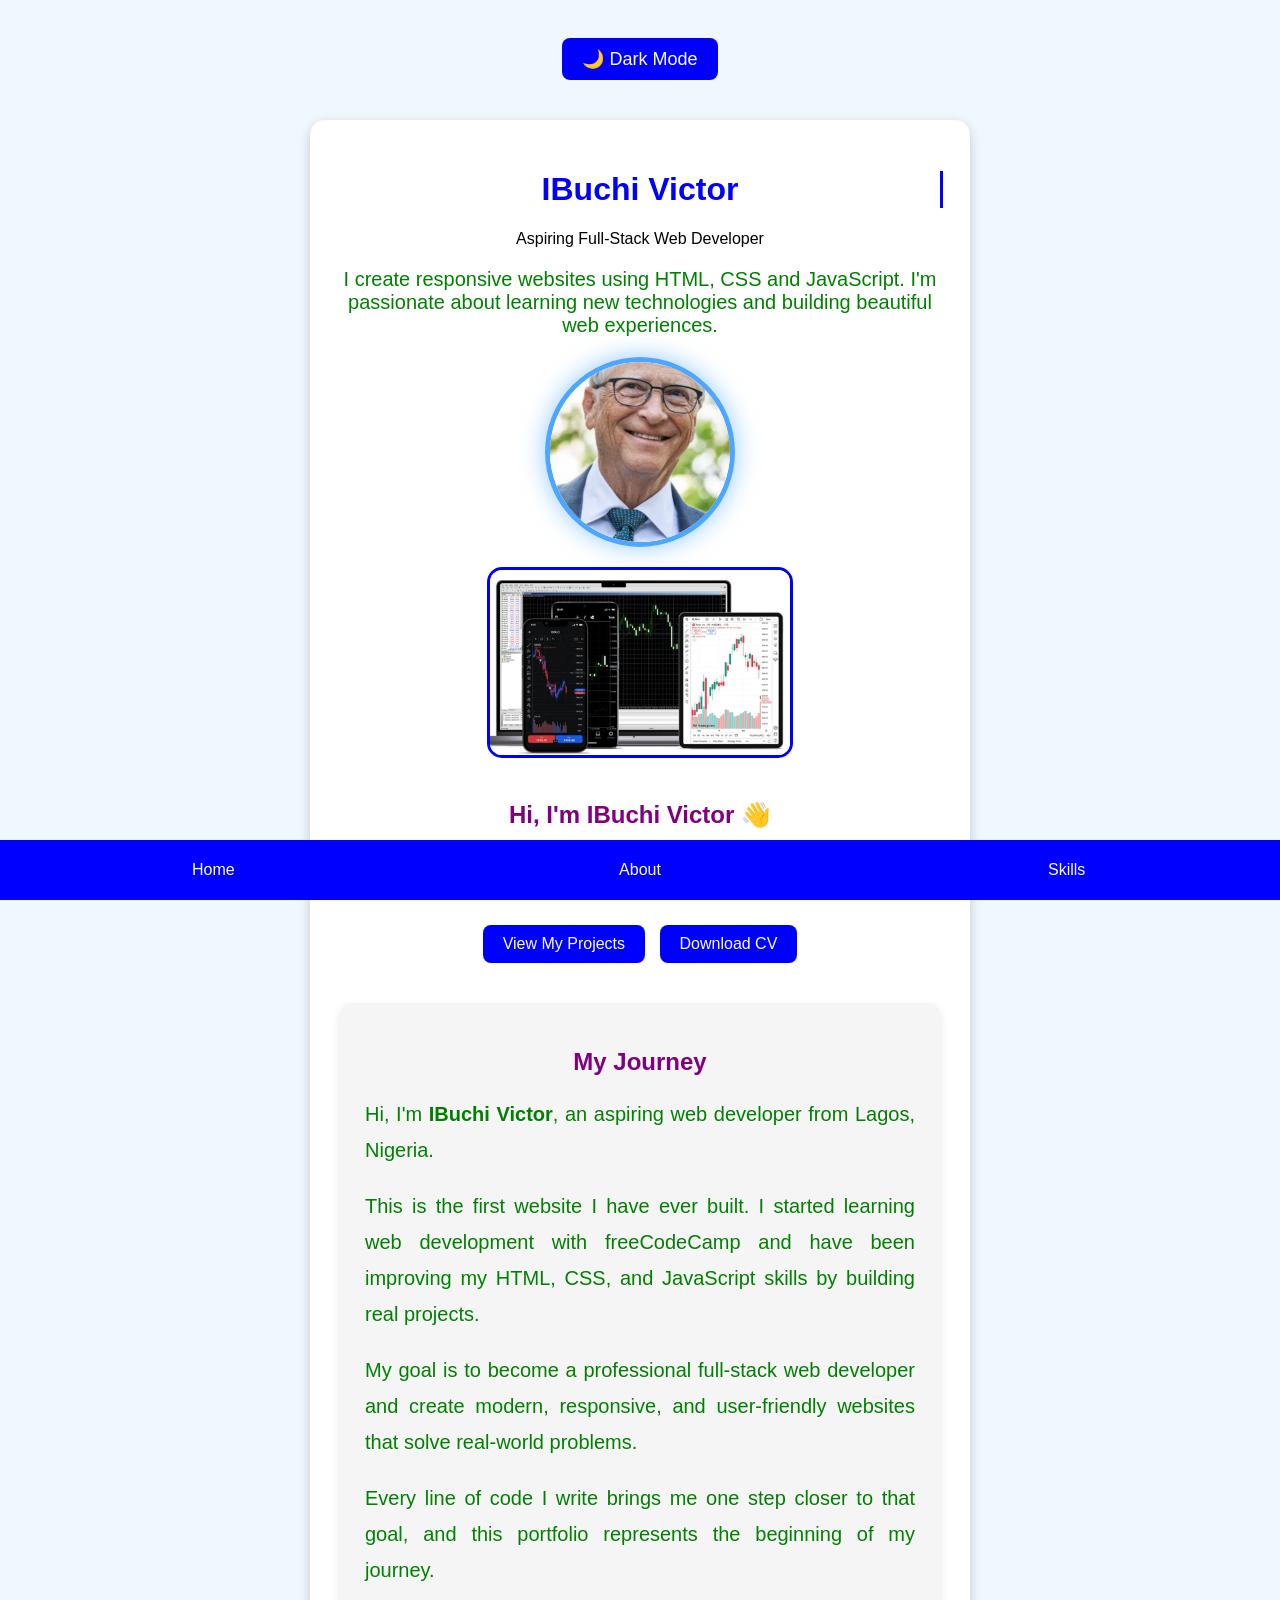
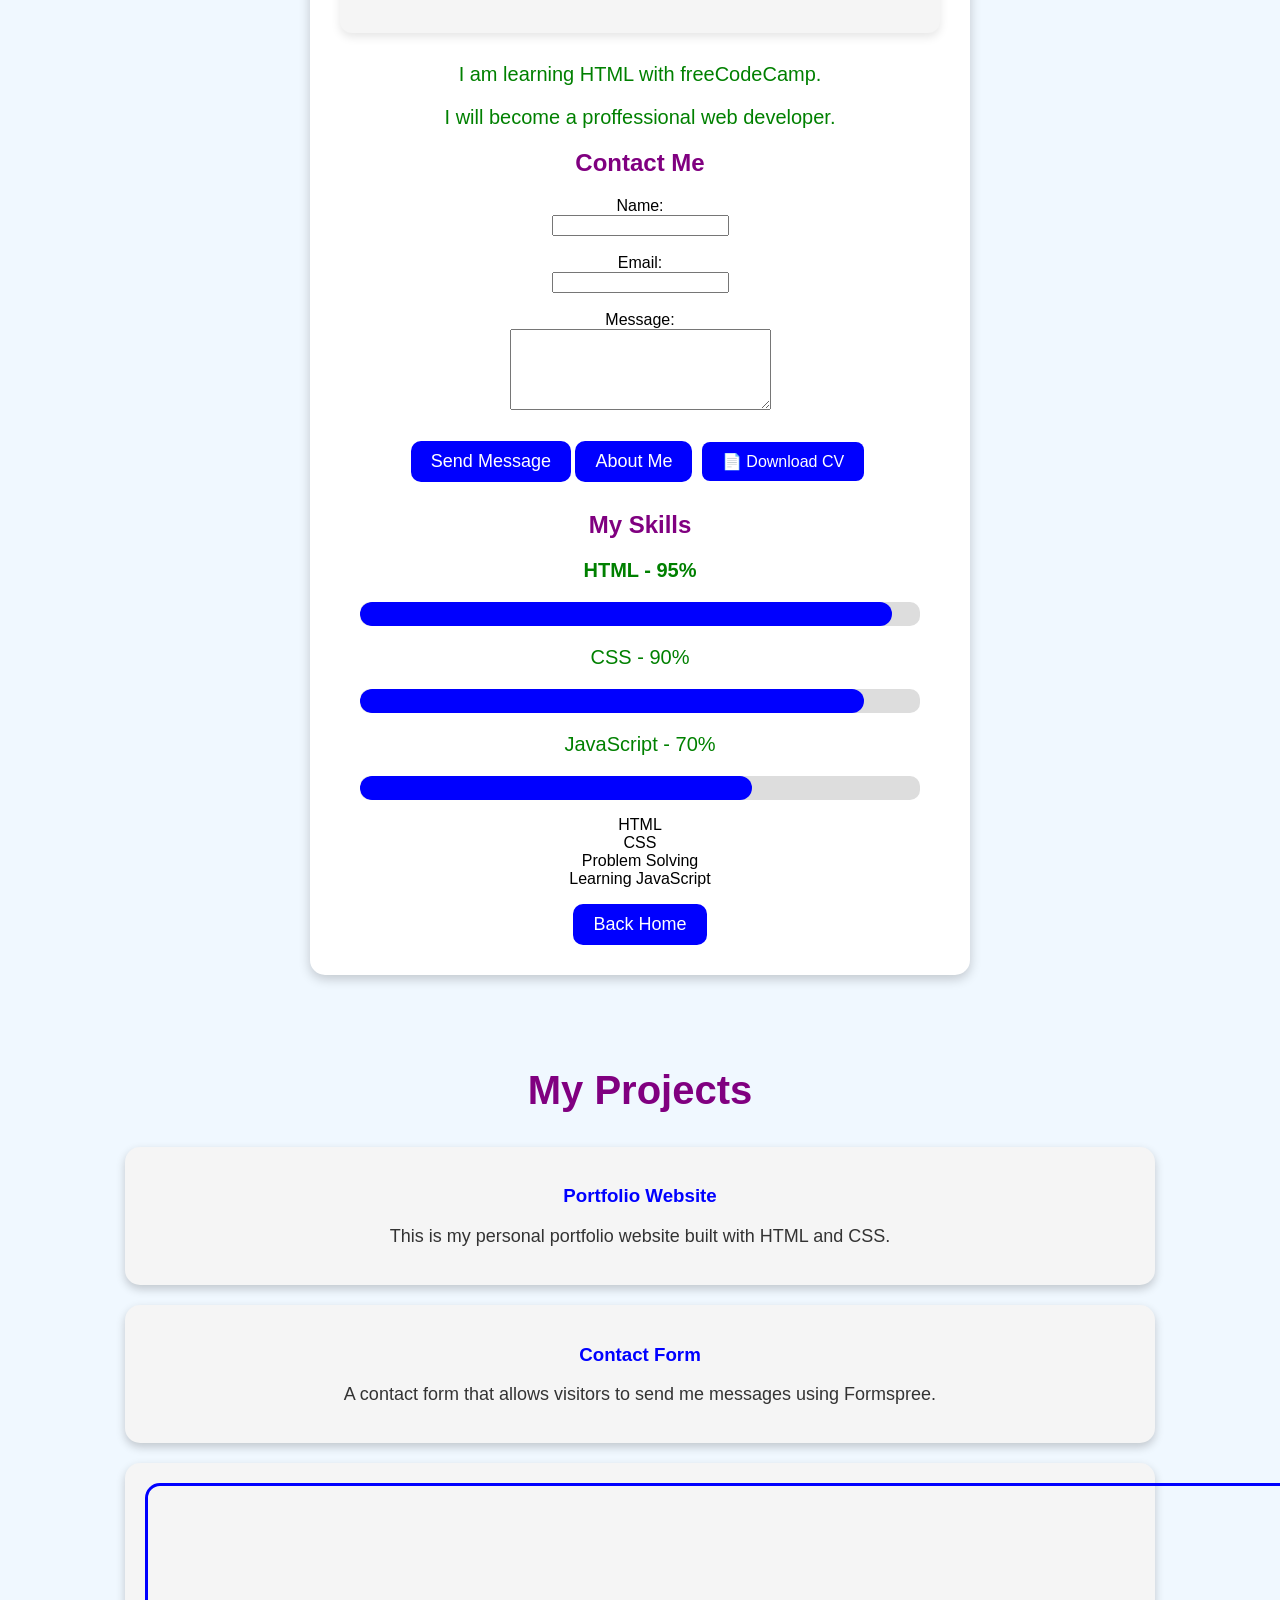
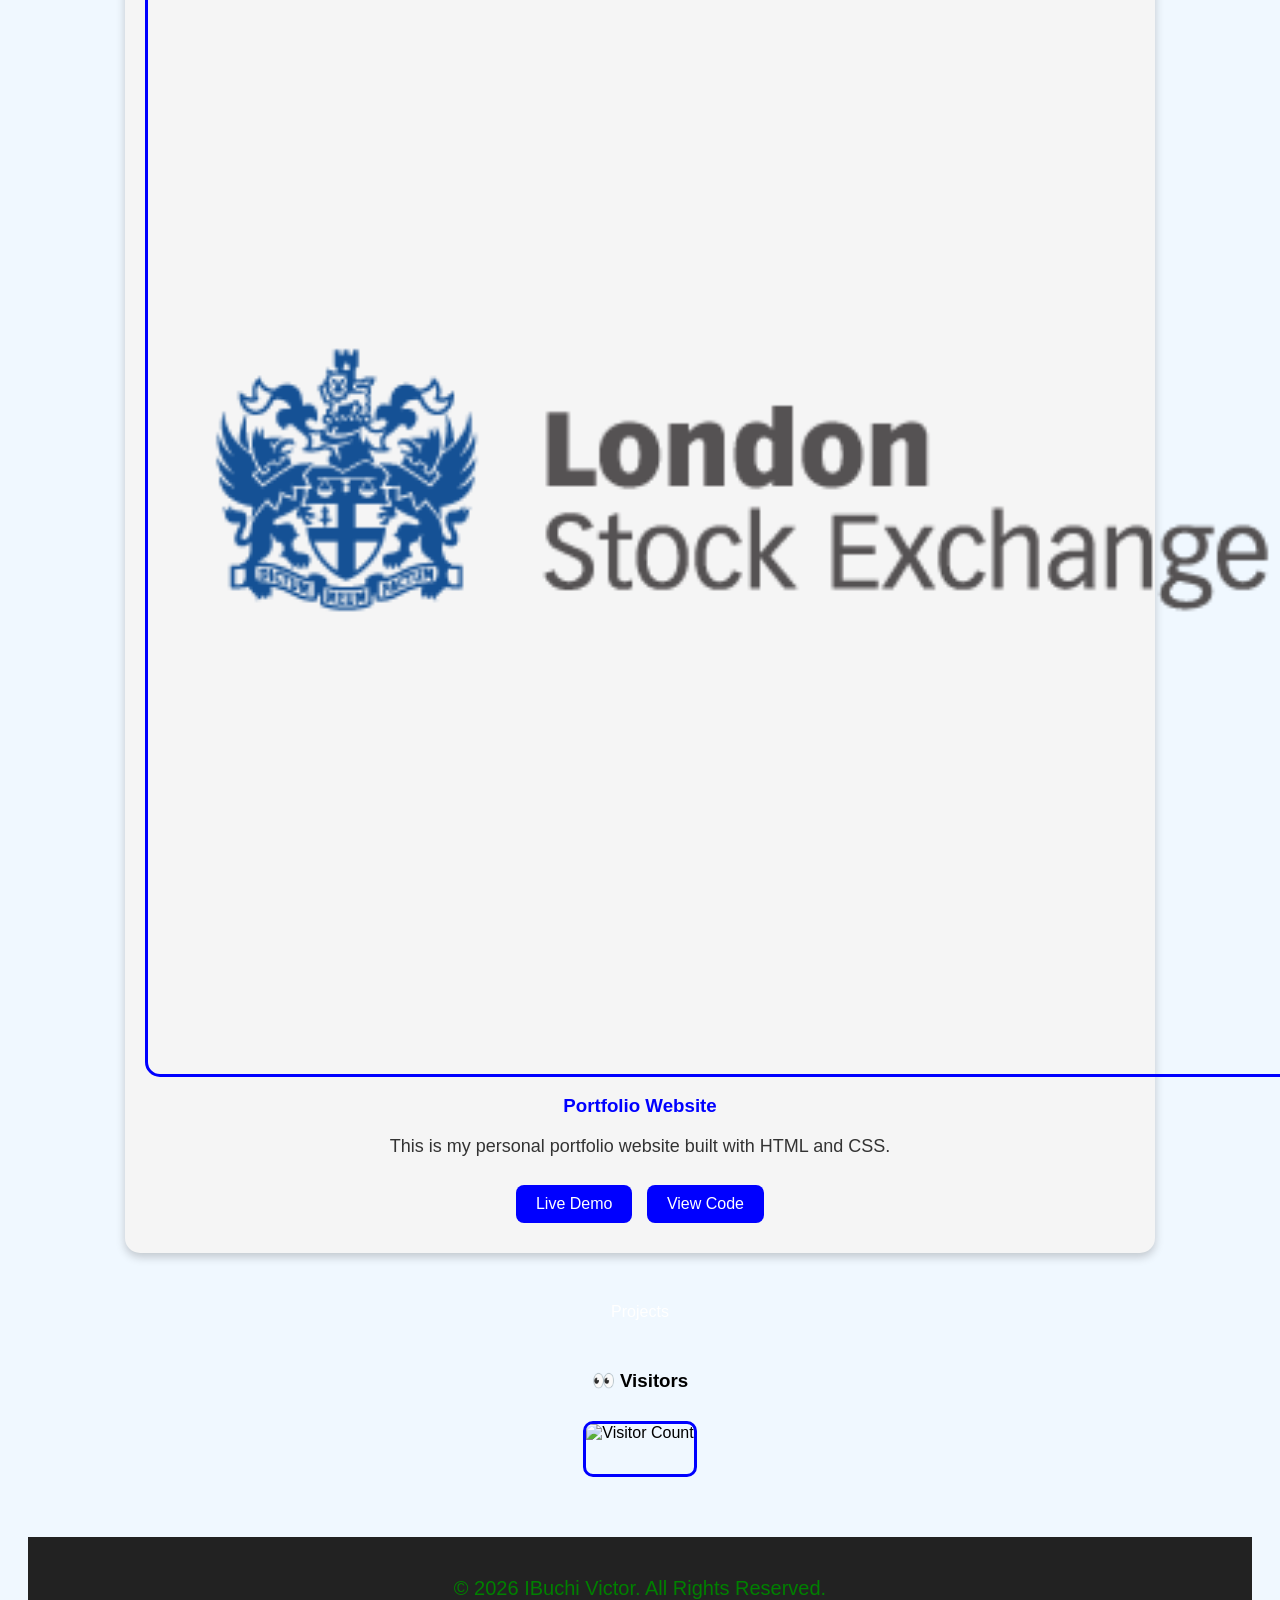
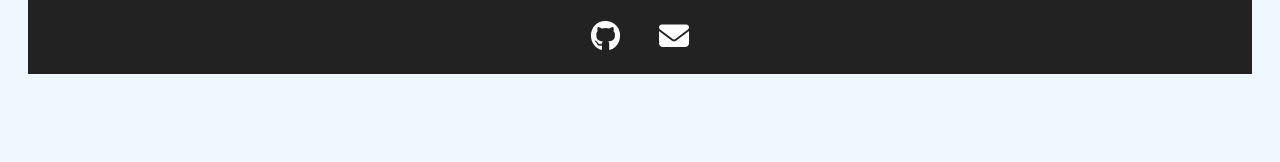
==== commit f0049fbf: "Add files via upload" ====
--- a/index.html
+++ b/index.html
@@ -9,7 +9,11 @@
 <body>
 <button id="darkModeBtn" class="btn">🌙 Dark Mode</button>
 <div class="container">
-<h1 class="typing">Victor's Website</h1>
+<h1 class="typing">IBuchi Victor</h1
+<p class="subtitle">Aspiring Full-Stack Web Developer</p>
+<p class="intro">
+I create responsive websites using HTML, CSS and JavaScript. I'm passionate about learning new technologies and building beautiful web experiences.
+</p>
 <img src="myimage.jpg" alt="My Image" class="profile-img">
 <img src="myimage2.jpg" alt="My second picture">
 <h2>Hi, I'm IBuchi Victor 👋</h2>
--- a/style.css
+++ b/style.css
@@ -318,13 +318,15 @@
         font-size: 14px;
     }
 }
-.profile-img {
-    width: 100%;
-    max-width: 300px;
-    height: auto;
-    display: block;
-    margin: 20px auto;
-    border-radius: 15px;
+.profile-img{
+    width:180px;
+    height:180px;
+    border-radius:50%;
+    border:5px solid #4da6ff;
+    object-fit:cover;
+    box-shadow:0 0 25px rgba(77,166,255,.6);
+    margin:20px auto;
+    display:block;
 }
 /* Fade-in animation */
 .container {
@@ -492,4 +494,11 @@
     height: 50px;
     width: auto;
     border-radius: 10px;
+}
+.subtitle{
+    font-size:22px;
+    color:#4da6ff;
+    margin-top:-10px;
+    margin-bottom:20px;
+    font-weight:bold;
 }
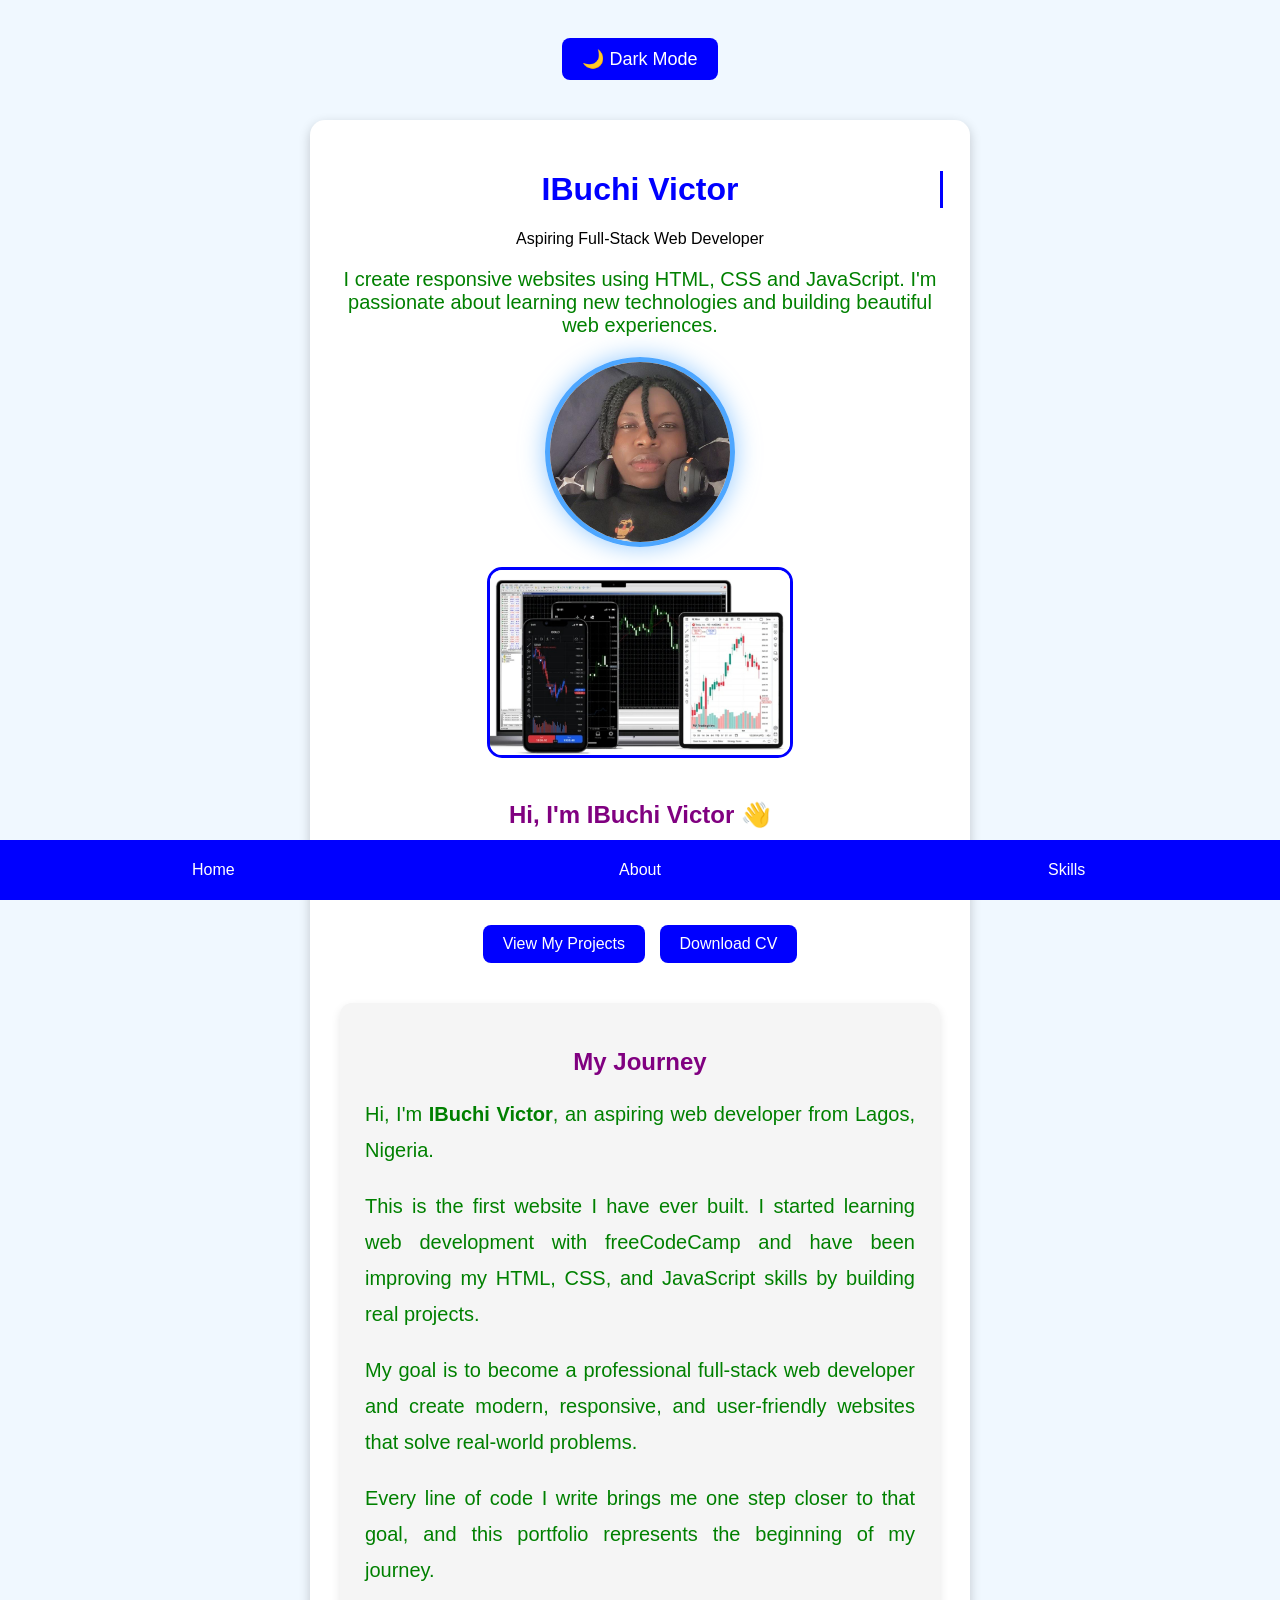
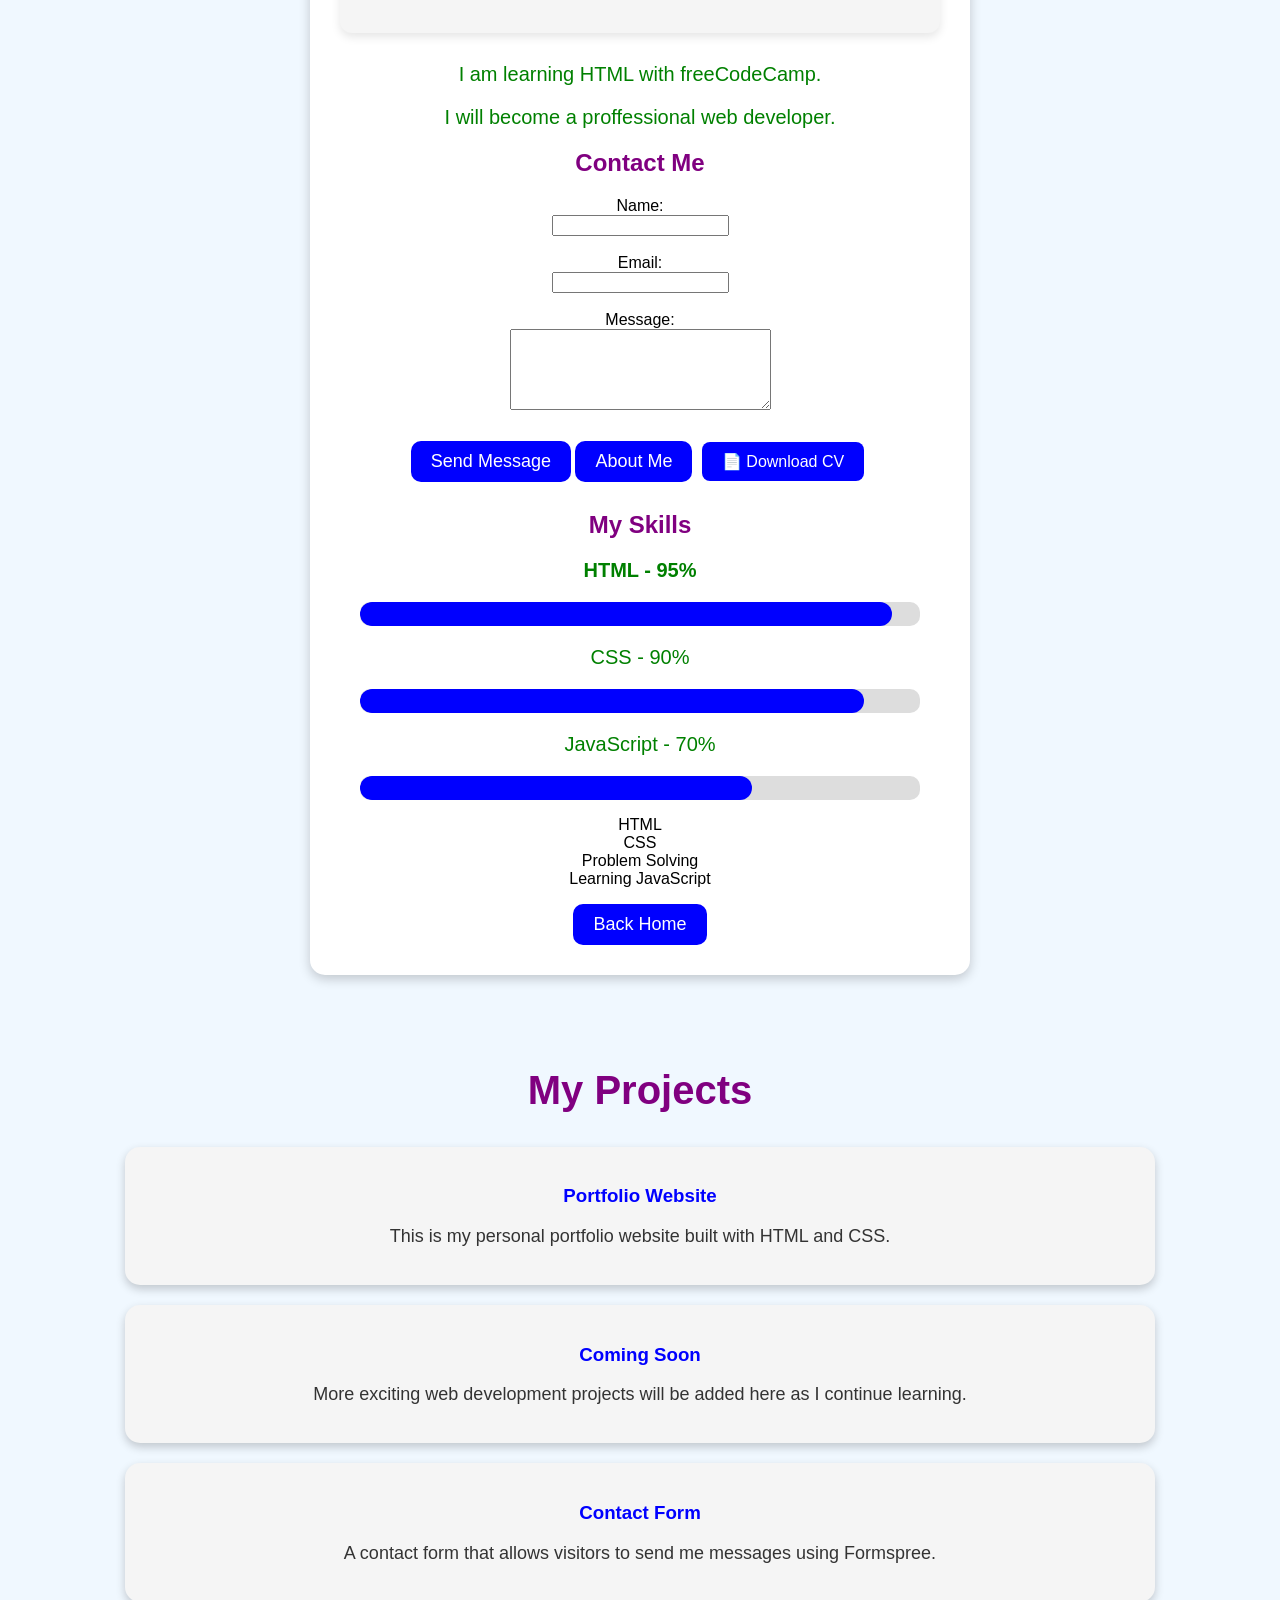
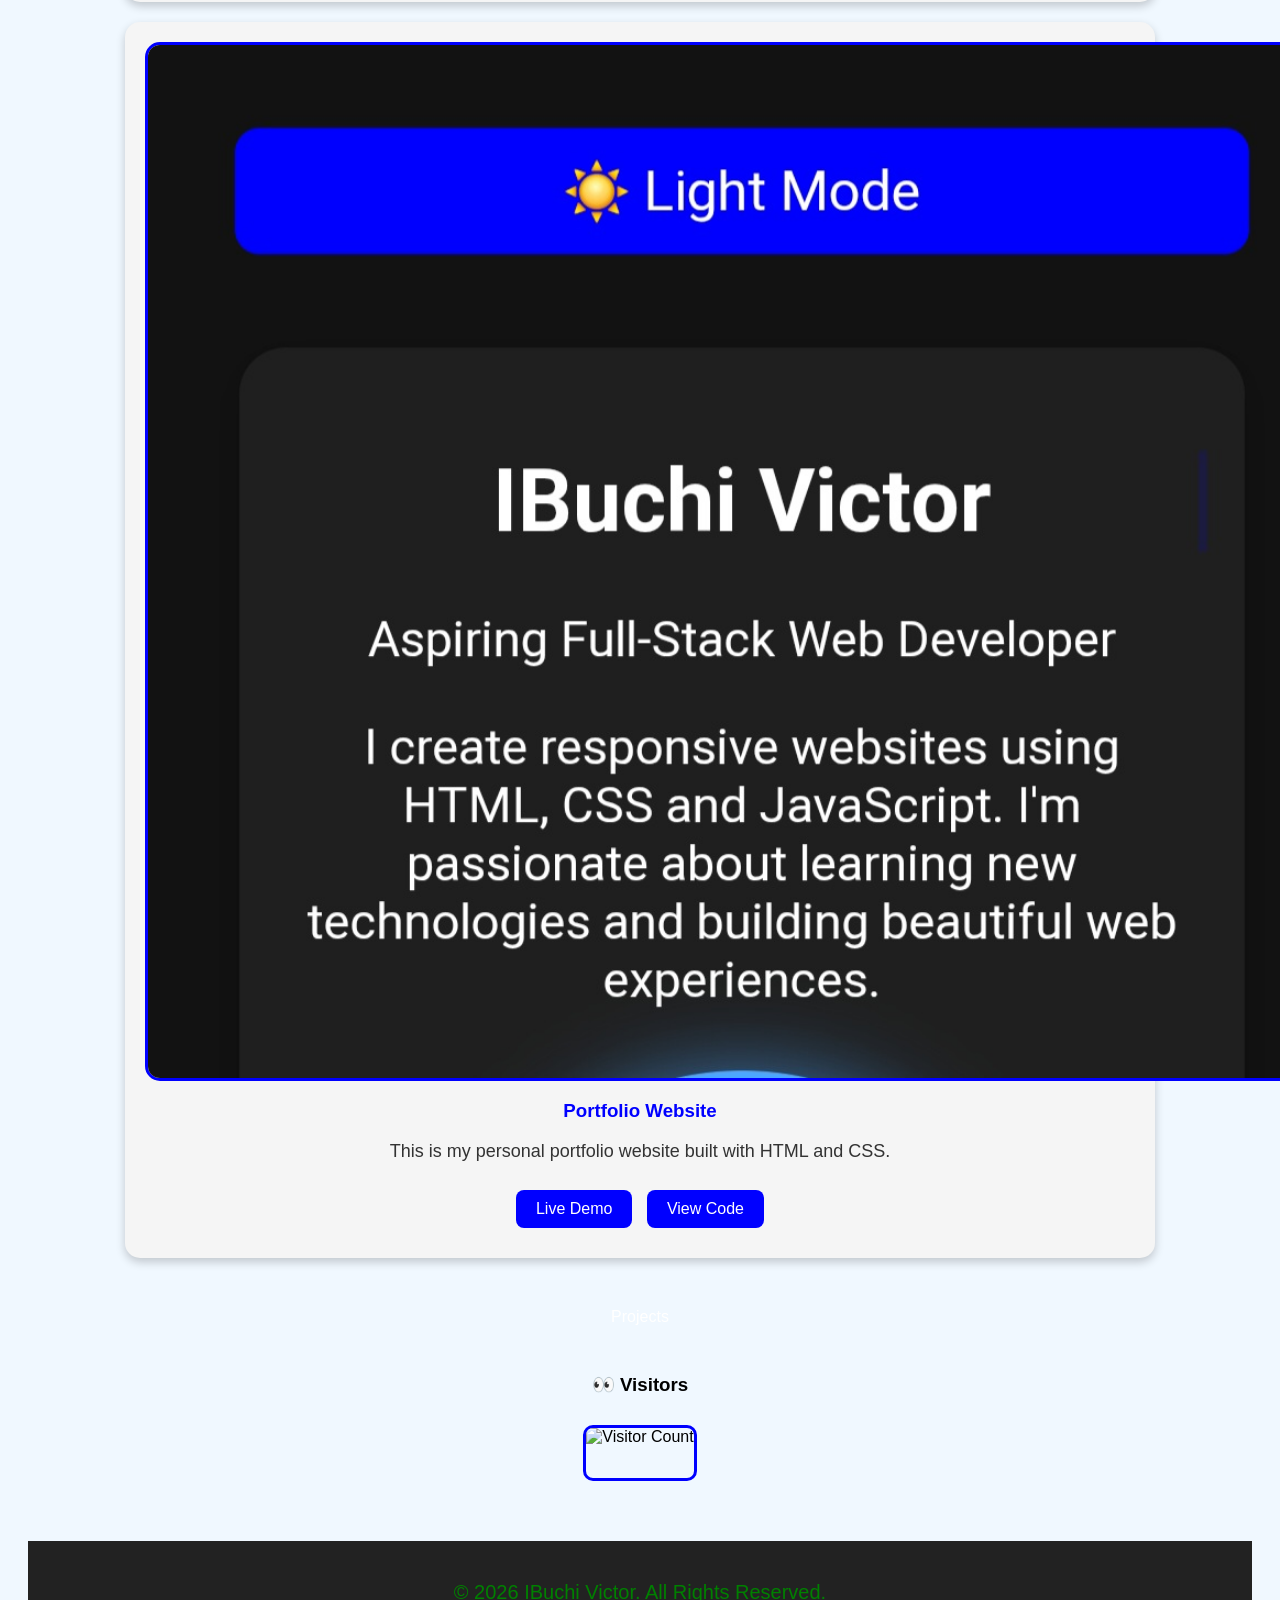
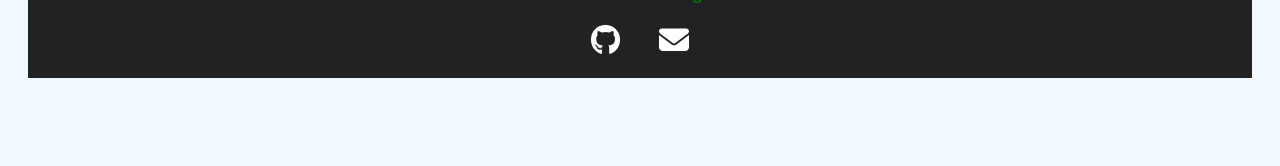
==== commit 81a60b59: "Add files via upload" ====
--- a/index.html
+++ b/index.html
@@ -104,6 +104,11 @@
         <h3>Portfolio Website</h3>
         <p>This is my personal portfolio website built with HTML and CSS.</p>
     </div>
+    
+<div class="project">
+    <h3>Coming Soon</h3>
+    <p>More exciting web development projects will be added here as I continue learning.</p>
+</div>
 
     <div class="project">
         <h3>Contact Form</h3>
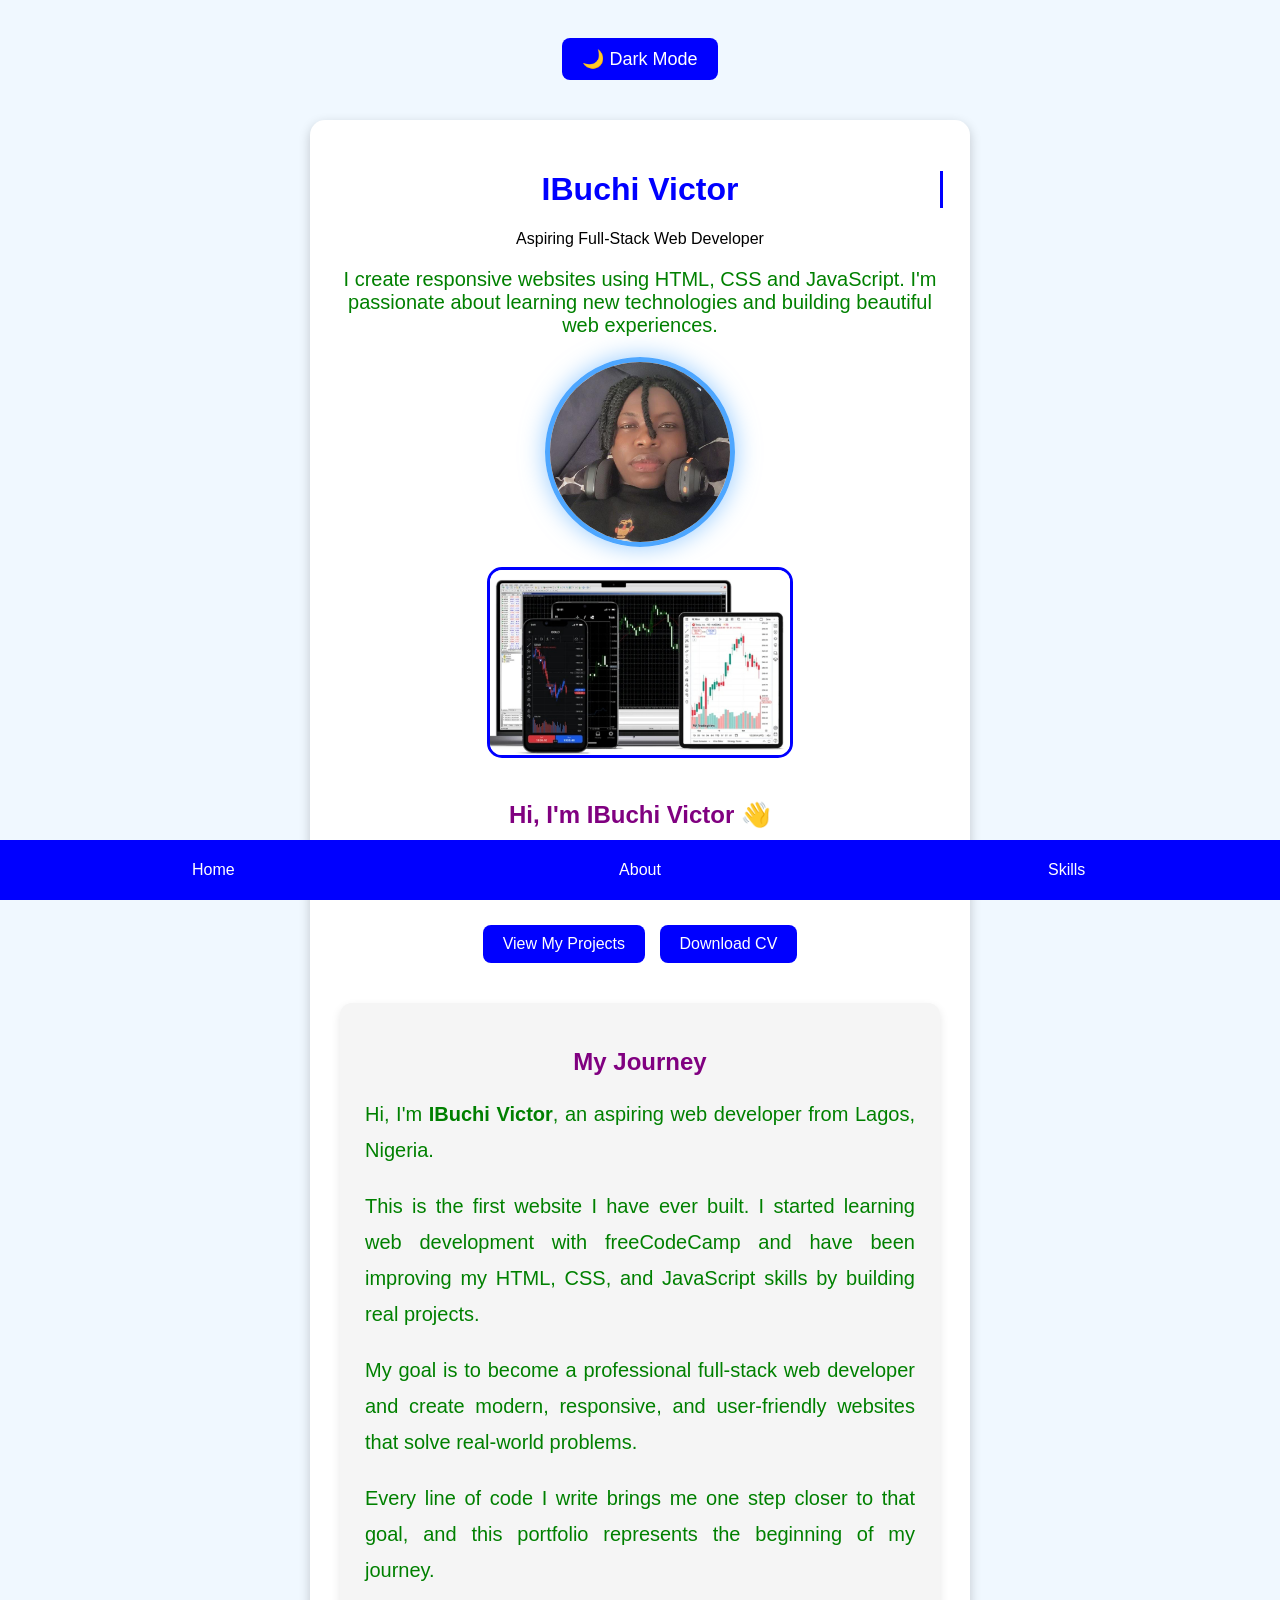
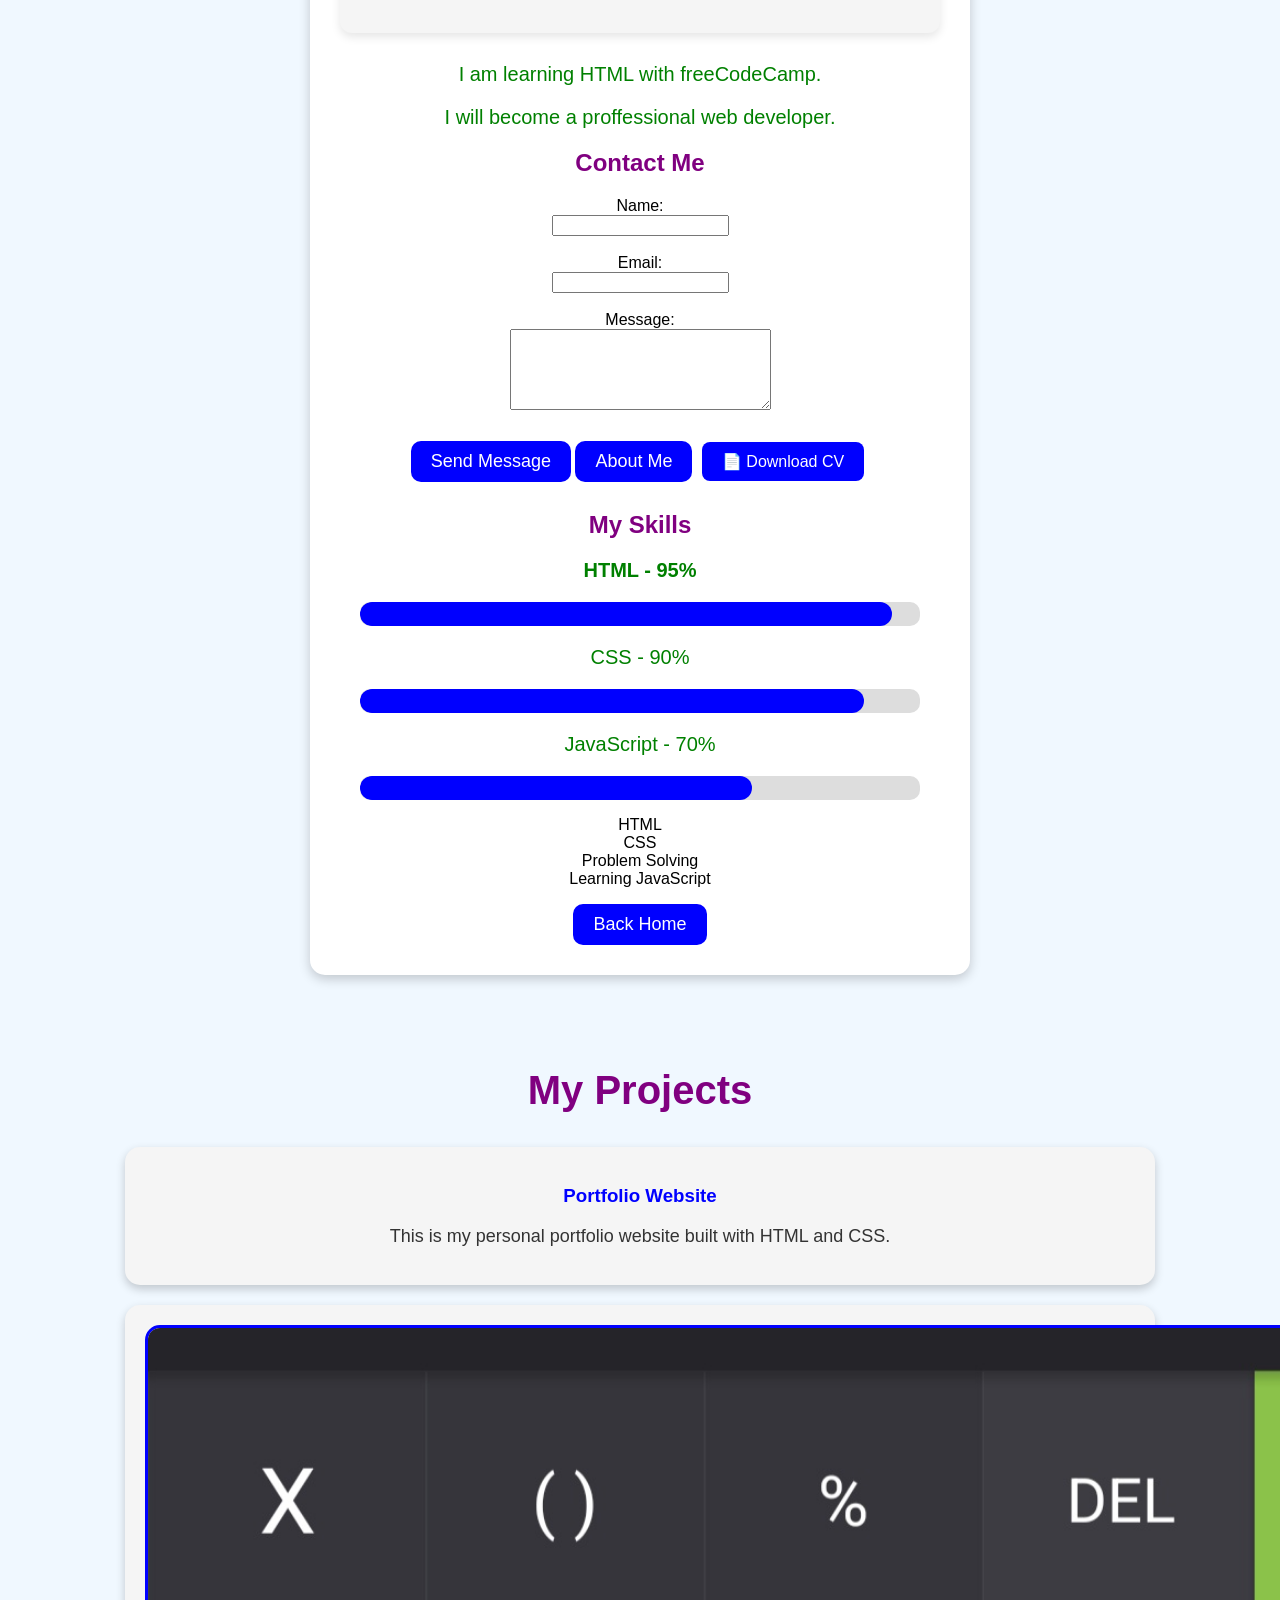
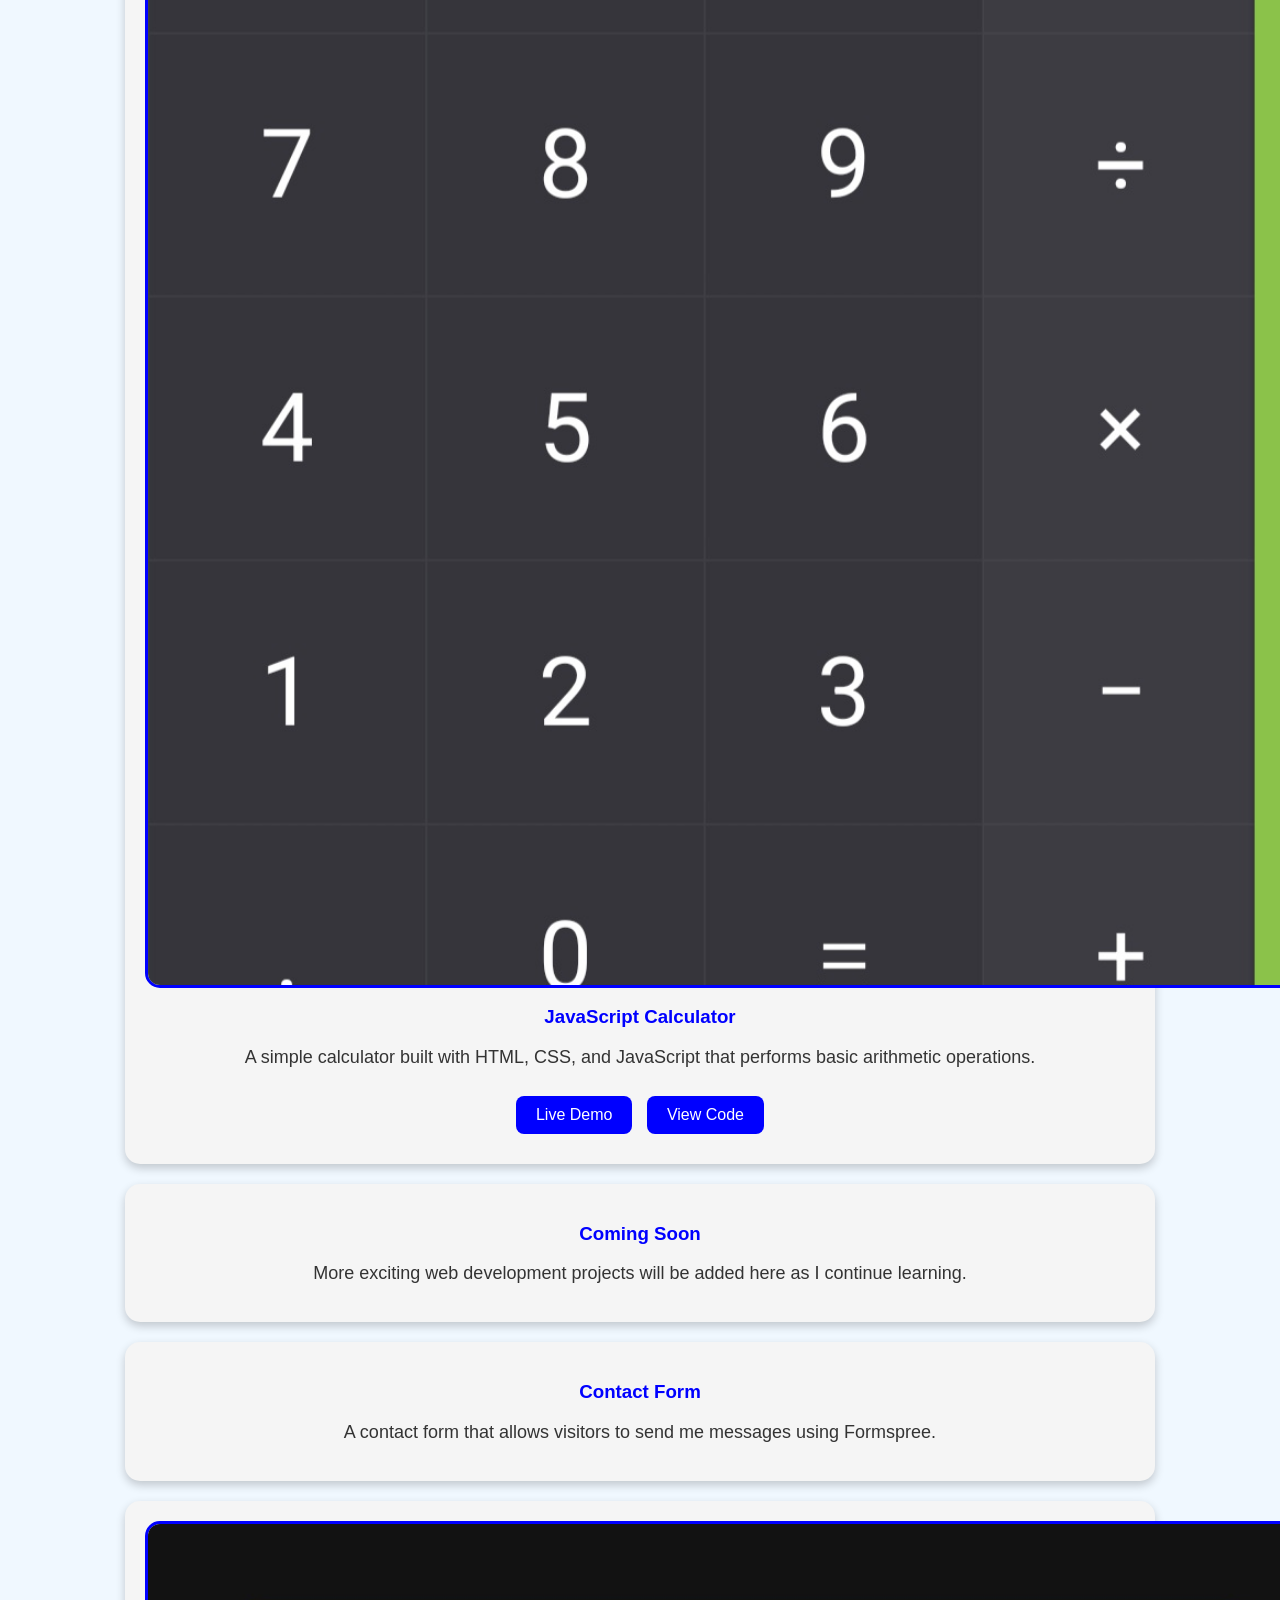
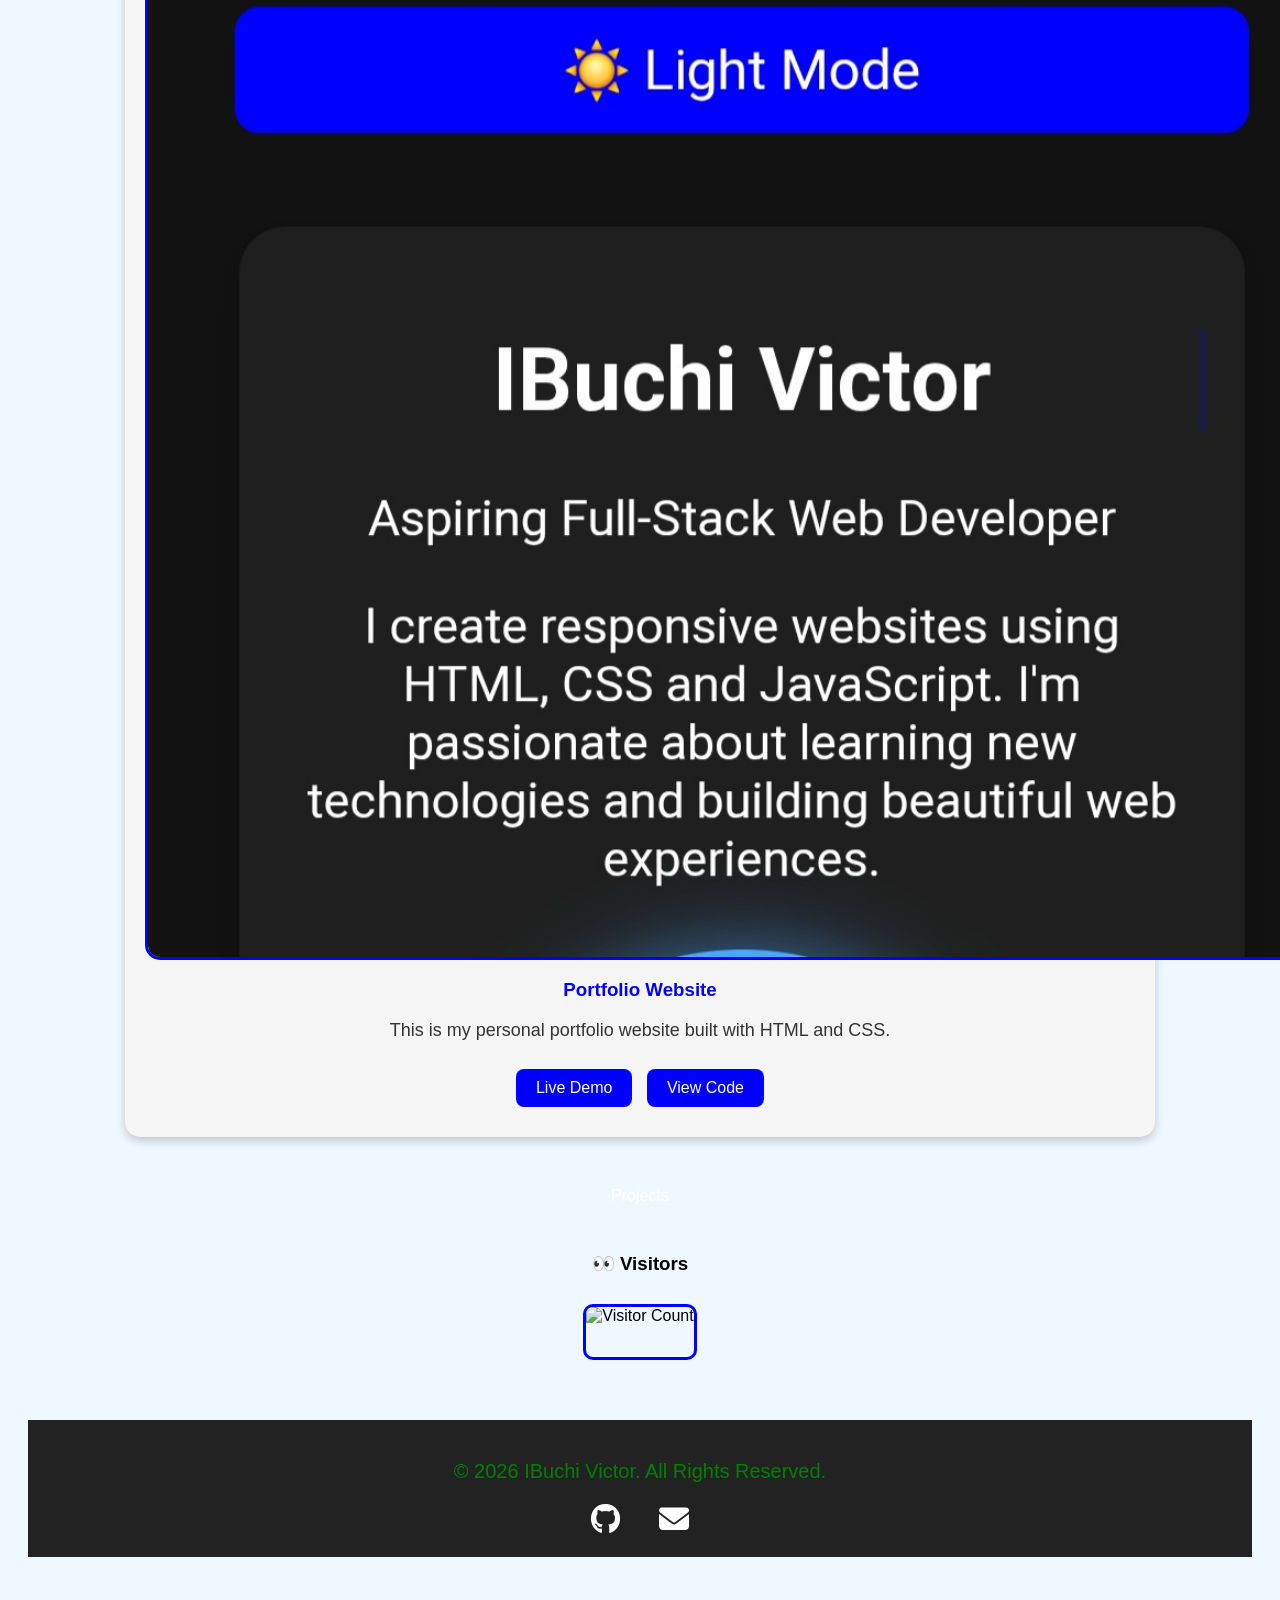
==== commit 08fdb57b: "Add files via upload" ====
--- a/index.html
+++ b/index.html
@@ -105,6 +105,16 @@
         <p>This is my personal portfolio website built with HTML and CSS.</p>
     </div>
     
+    <div class="project">
+    <img src="calculator.png" alt="Calculator Project">
+    <h3>JavaScript Calculator</h3>
+    <p>A simple calculator built with HTML, CSS, and JavaScript that performs basic arithmetic operations.</p>
+
+    <a href="https://your-live-demo-link" class="btn" target="_blank">Live Demo</a>
+
+    <a href="https://github.com/ibuchivictor/calculator-project" class="btn" target="_blank">View Code</a>
+</div>
+    
 <div class="project">
     <h3>Coming Soon</h3>
     <p>More exciting web development projects will be added here as I continue learning.</p>
